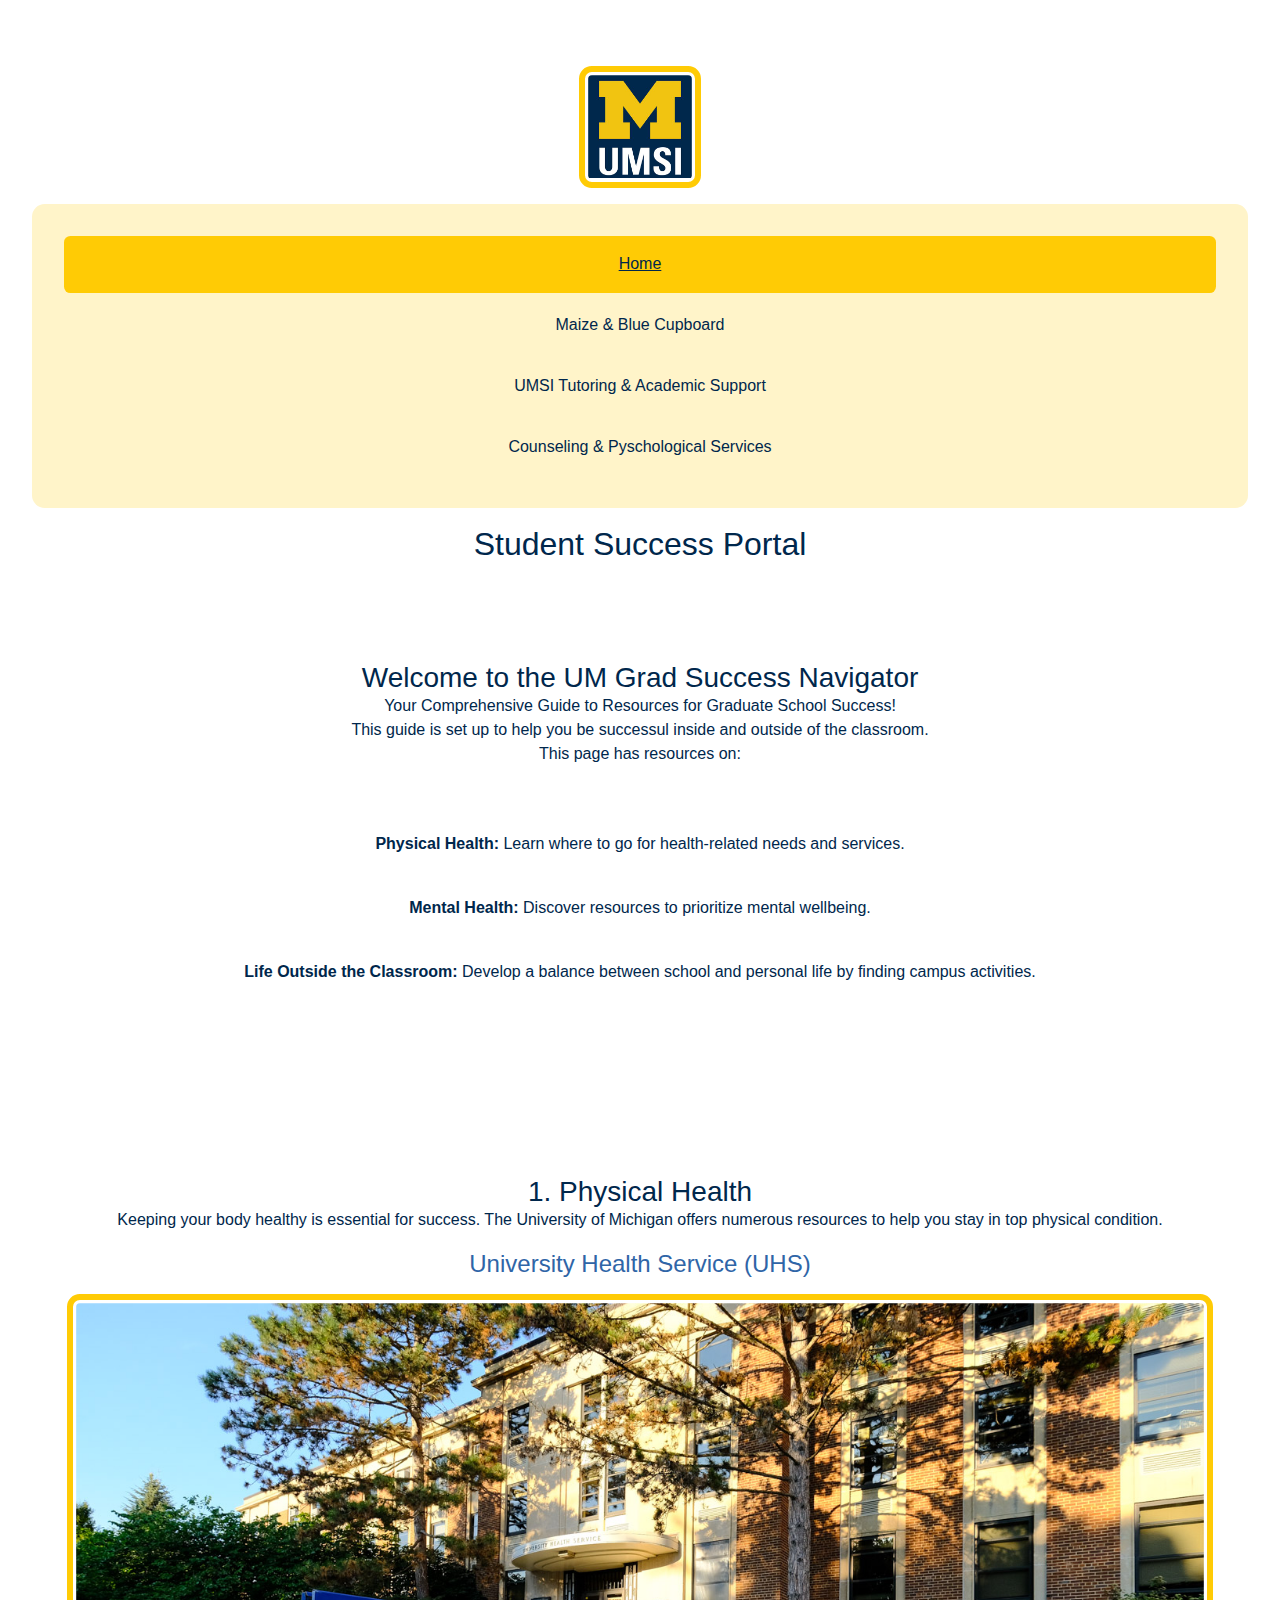
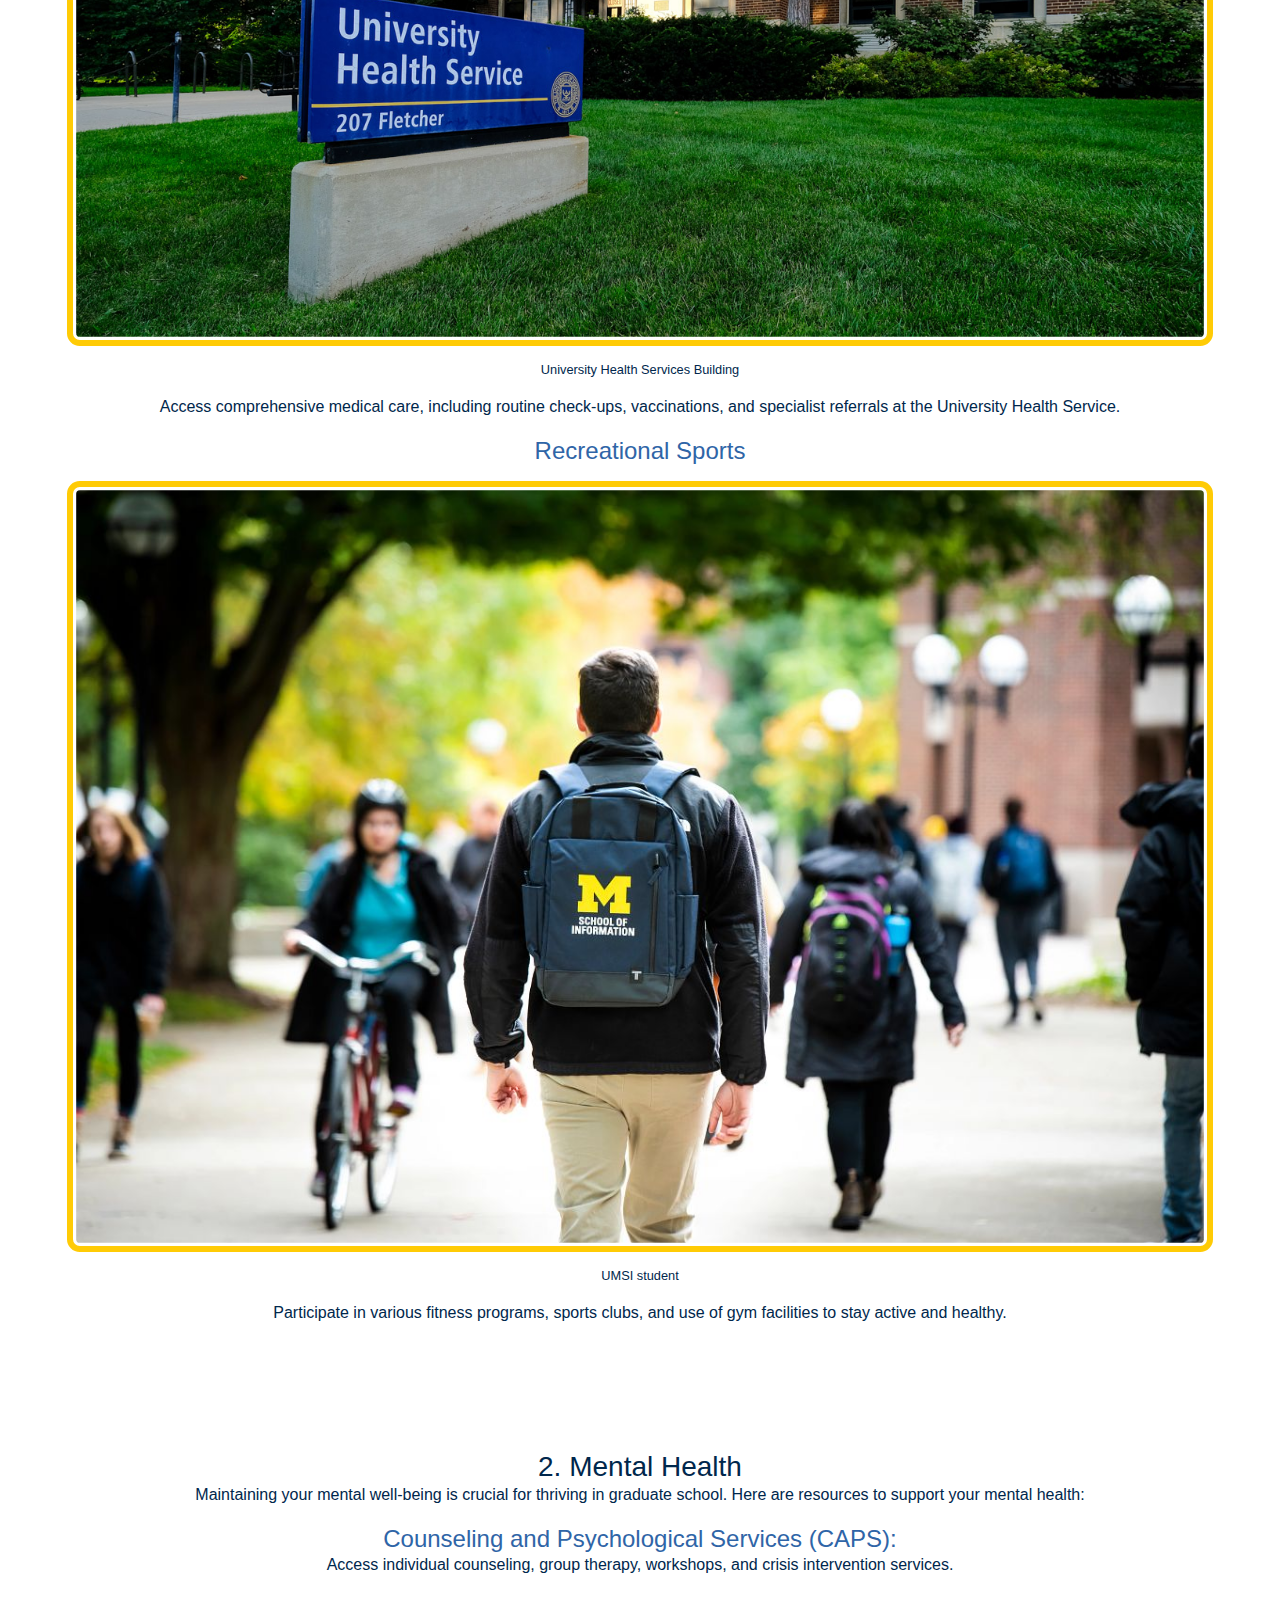
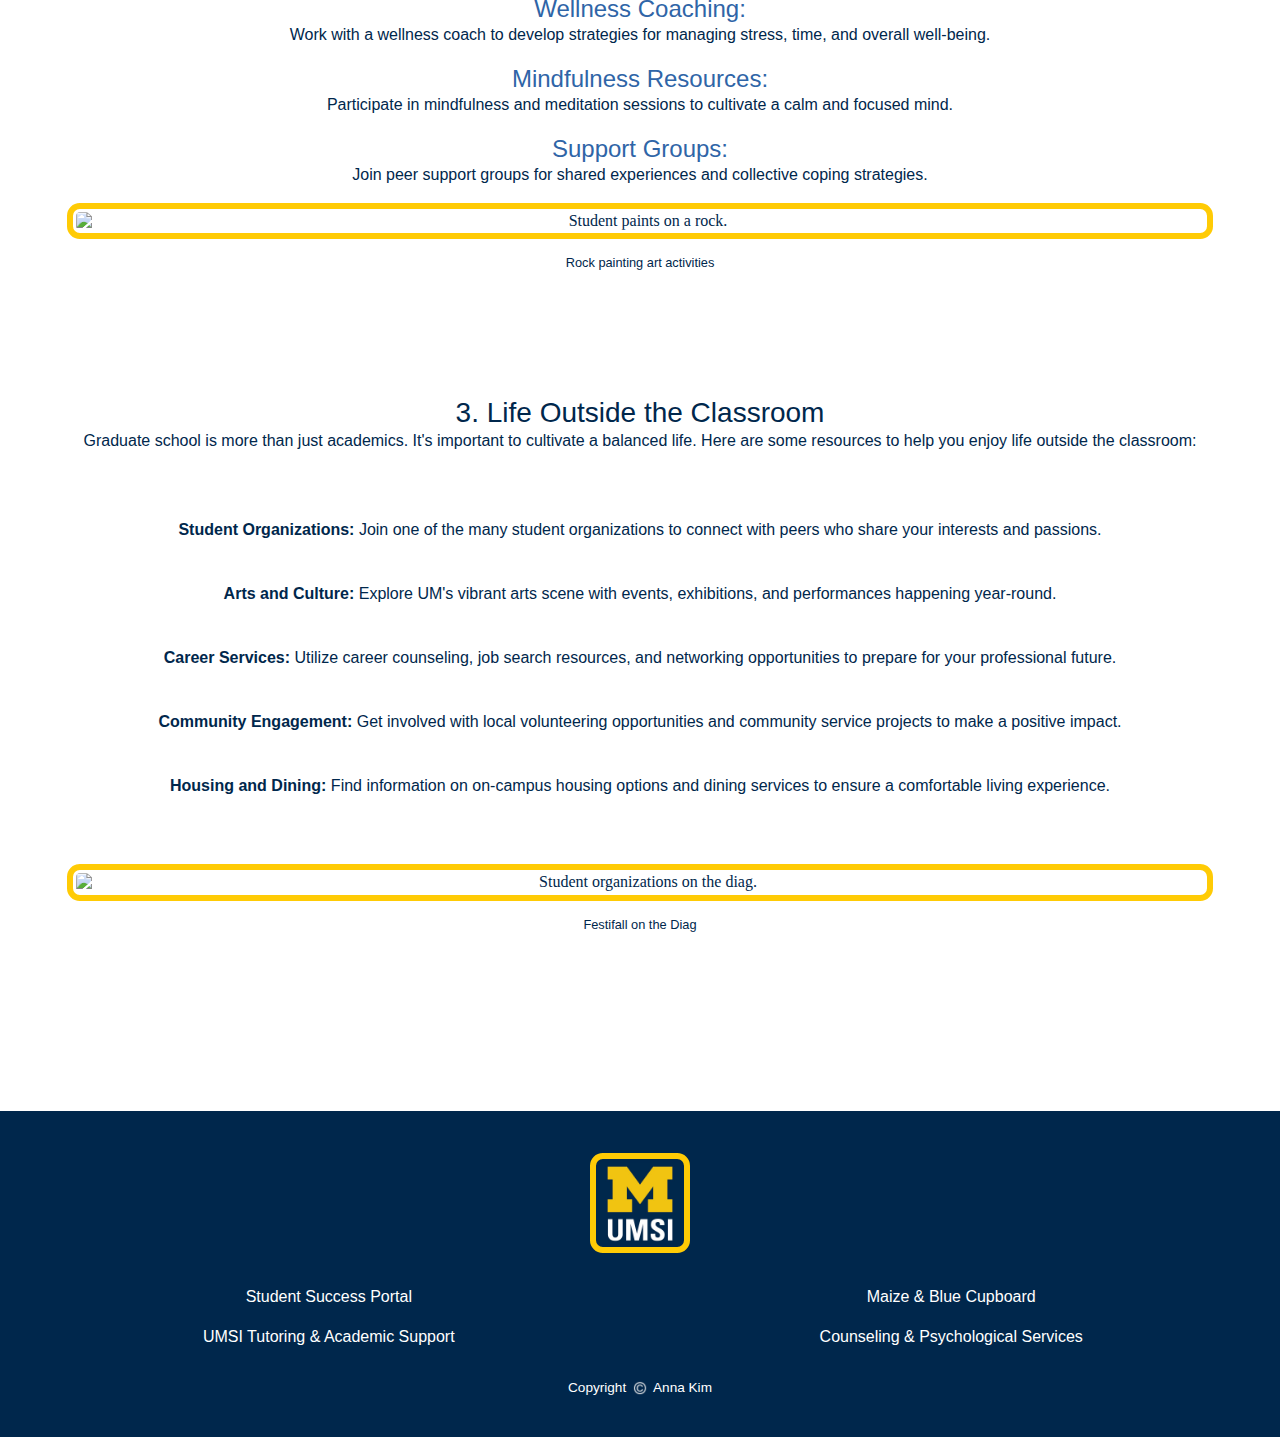
==== index.html @ e21dd0f0 "Update index.html" ====
<!DOCTYPE html>
<html lang="en">
<head>
    <meta charset="UTF-8">
    <meta name="viewport" content="width=device-width, initial-scale=1.0">
    <link rel="stylesheet" href="css/reset.css">
    <link rel="stylesheet" href="css/style.css">
    <title>Student Success Portal</title>
</head>

<body>
    <header>
        <div class = "skip"><a href = "#main-content">Skip to Main Content</a></div>
        <br>
        <img class = logo src="images/UMSI_signature_vertical_informal_solidblue.jpg" alt="UMSI Logo">
        <nav class = "nav">
            <ul class = "nav-menu">
                <li><a class = "active" href = "index.html">Home</a></li>
                <li><a href = "maize_and_blue_cupboard.html">Maize & Blue Cupboard</a></li>
                <li><a href = "umsi_tutoring_and_academic_support.html">UMSI Tutoring & Academic Support</a></li>
                <li><a href = "counseling_and_psychological_services.html">Counseling & Pyschological Services</a></li>
            </ul>
        </nav>
        <br>
        <h1>Student Success Portal</h1>
    </header>
    <main class = "grid-container" id = "main-content">
        <div class = "grid-item" tabindex = "0">
            <h2>Welcome to the UM Grad Success Navigator</h2>
            <p>Your Comprehensive Guide to Resources for Graduate School Success!</p>
            <p>This guide is set up to help you be successul inside and outside of the classroom.</p>
            <p>This page has resources on:</p>
            <ul class="inner-grid-container">
                <li class="inner-grid-item"><strong>Physical Health: </strong>Learn where to go for health-related needs and services.</li>
                <li class="inner-grid-item"><strong>Mental Health: </strong>Discover resources to prioritize mental wellbeing.</li>
                <li class="inner-grid-item"><strong>Life Outside the Classroom: </strong>Develop a balance between school and personal life by finding campus activities.</li>
            </ul>
        </div>
        <div class = "grid-item" tabindex = "0">
            <h2>1. Physical Health</h2>
            <p>Keeping your body healthy is essential for success. The University of Michigan offers numerous resources to help you stay in top physical condition.</p>
            <br>
            <article>
                <h3>University Health Service (UHS)</h3>
                <figure>
                    <img src="images/UHS.jpg" alt="University Health Services building">
                    <figcaption>University Health Services Building</figcaption>
                </figure>
                <br>
                <p>Access comprehensive medical care, including routine check-ups, vaccinations, and specialist referrals at the University Health Service.</p>
            </article>
            <br>
            <article>
                <h3>Recreational Sports</h3>
                <figure>
                    <img src="images/UMSI_CampusFall_UMSIBackpack_02.jpg" alt="A student wears a UMSI backpack in fall on the diag.">
                    <figcaption>UMSI student</figcaption>
                </figure>
                <br>
                <p>Participate in various fitness programs, sports clubs, and use of gym facilities to stay active and healthy.</p>
            </article>
        </div>

        <div class = "grid-item" tabindex = "0">
            <h2>2. Mental Health</h2>
            <p>Maintaining your mental well-being is crucial for thriving in graduate school. Here are resources to support your mental health:</p>
            <br>
            <article>
                <h3>Counseling and Psychological Services (CAPS):</h3>
                <p> Access individual counseling, group therapy, workshops, and crisis intervention services.</p>
            </article>
            <br>
            <article>
                <h3>Wellness Coaching:</h3>
                <p>Work with a wellness coach to develop strategies for managing stress, time, and overall well-being.</p>
            </article>
            <br>
            <article>
                <h3>Mindfulness Resources:</h3>
                <p> Participate in mindfulness and meditation sessions to cultivate a calm and focused mind.</p>
            </article>
            <br>
            <article>
                <h3>Support Groups:</h3>
                <p> Join peer support groups for shared experiences and collective coping strategies.</p>
            </article>
            <figure>
                <img src="images/rock_painting.JPG" alt="Student paints on a rock.">
                <figcaption>Rock painting art activities</figcaption>
            </figure>
        </div>

        <div class = "grid-item" tabindex = "0">
            <h2>3. Life Outside the Classroom</h2>
            <p>Graduate school is more than just academics. It's important to cultivate a balanced life. Here are some resources to help you enjoy life outside the classroom:</p>
            <ul class="inner-grid-container">
                <li class="inner-grid-item"><strong>Student Organizations:</strong> Join one of the many student organizations to connect with peers who share your interests and passions.</li>
                <li class="inner-grid-item"><strong>Arts and Culture:</strong> Explore UM's vibrant arts scene with events, exhibitions, and performances happening year-round.</li>
                <li class="inner-grid-item"><strong>Career Services:</strong> Utilize career counseling, job search resources, and networking opportunities to prepare for your professional future.</li>
                <li class="inner-grid-item"><strong>Community Engagement:</strong> Get involved with local volunteering opportunities and community service projects to make a positive impact.</li>
                <li class="inner-grid-item"><strong>Housing and Dining:</strong> Find information on on-campus housing options and dining services to ensure a comfortable living experience.</li>
            </ul>
            <figure>
                <img src="../images/diag.jpg" alt="Student organizations on the diag.">
                <figcaption>Festifall on the Diag</figcaption>
            </figure>
        </div>
    </main>

    <br>

    <footer>
        <img class = logo src="images/UMSI_signature_vertical_informal_solidblue.jpg" alt="UMSI Logo">
        <p><a href="index.html">Student Success Portal </a></p>
        <p><a href="maize_and_blue_cupboard.html">Maize & Blue Cupboard </a></p>
        <p><a href="umsi_tutoring_and_academic_support.html">UMSI Tutoring & Academic Support </a></p>
        <p><a href="counseling_and_psychological_services.html">Counseling & Psychological Services </a></p>
        <p>Copyright <img class = copyright src="images/copyright_white.png" alt="Copyright Symbol"> Anna Kim</p>
    </footer>
</body>
</html>
---- css/style.css ----
body{
    background-color: #FFFFFF;
    color: #00274C;
}

.skip a {
    background: white;
    left: 0;
    padding: 6px;
    -webkit-transition: top 1s ease-out;
    transition: top 1s ease-out;
    z-index: 1;
  }


.skip a {
  position: absolute;
  top: -40px;
}


.skip a:focus {
  top: 20px;
  border: 2px solid;
  border-radius: 4px;
}


:focus {   /* why does this show up when i click on sections/text? */
  border: 2px solid;
  border-radius: 4px;
}


h1{
    font-size: 2rem;
    font-family: Helvetica, Montserrat, sans-serif;
    text-align: center;
}


h2{
    font-size: 1.75rem;
    font-family: Helvetica, Montserrat, sans-serif;
}


h3{
    font-size: 1.5rem;
    font-family: Helvetica, Montserrat, sans-serif;
    color: #2F65A7;
}


p{
    font-family: Helvetica, Montserrat, sans-serif;
    line-height:1.5em;
    font-size: 100%;
}

figcaption{
    font-family: Helvetica, Montserat, sans-serif;
    font-size: 80%;
    text-align: center;
}

a{
    text-decoration: underline;
}


img{
    border: 0.5vw solid #FFCB05;
    border-radius: 1vw;
    padding: 0.2em;
    margin: 1em;
    width: 100%; /* The image will be 50% of its parent container's width */
    height: auto; /* Maintain the aspect ratio */
    display: block;
    margin-left: auto;
    margin-right: auto;
}

.logo{
    width: 10%;
    height: auto;
    display: block;
    margin-left: auto;
    margin-right: auto;
}

.copyright{
    display: inline-block;
    vertical-align: middle;
    width: 4%;
    height: auto;
    border-radius: 0%;
}

iframe{
    width: 100%;
    display: block;
    margin-left: auto;
    margin-right: auto;
    margin: 2%;
}

li{
    /* display: inline-block; */
    font-family: montserat, sans-serif;
    text-align: center;
    line-height: 2em;
}


header, nav, main, footer {
    padding: 2em; /* Add consistent padding to all sections */
}

.nav{
    width: 100%;
    text-align: center;
    font-size: 1rem;
    background-color: #fff4c9;
    border-radius: 1vw;
}

.nav-menu {
    list-style: none;
    display: grid;
    grid-template-columns: 1fr;
    gap: 0.2em; /* Space between grid items */
    margin: 0;
    padding: 0;
}

.nav-menu li a {
    color: #00274C;
    text-decoration: none;
    padding: 0.8em;
    float: none;
    display: block;
    text-align: center;
}

.nav-menu li a:hover {
    background-color: #ffffff;
    border-radius: 0.5vw;
    text-decoration: underline;
}

.nav-menu li a.active {
    background-color: #FFCB05;
    text-decoration: underline;
    border-radius: 0.5vw;
}

footer{
    display: grid;
    grid-template-columns: 1fr 1fr;
    gap: 1em;
    padding: 2%;
    background-color: #00274C;
    color: #ffffff;
    text-align: center;
    padding: 2%;
    align-self: bottom;
}

footer img.logo{
    grid-column: 1/-1;
    max-width: 100px;
    align-self: center;
    justify-self: start;
}

footer p{
    margin: 0;
    align-self: center;
}

footer a{
    text-decoration: none;
    color: #FFFFFF;
}

footer a:hover{
    text-decoration: underline;
}

footer p:last-child{
    grid-column: 1/-1;
    text-align: center;
    font-size: 0.85em;
}

footer img.copyright{
    vertical-align: middle;
    width: 20px;
    height: 20px;
    border: none;
}

/* .grid-container, .inner-grid-container{
    outline: 1px solid red;
}

.grid-item, .inner-grid-item{
    outline: 1px solid blue;
    text-align: center;
} */

.grid-container{
    display: grid;
    grid-template-columns: 1fr;
    /* grid-gap: 2%; */
    padding: 2%;
    margin: 2%;
    /* padding-bottom: 8%; */
    /* margin-bottom: 10%; */
}

.grid-item{
    grid-column: 1/-1;
    padding: 1em;
    /* margin: 10%; */
    margin-bottom: 8%;
    grid-gap: 2%;
    text-align: center;
}

.inner-grid-container{
    display: grid;
    grid-template-columns: 1fr;
    /* grid-gap: 8%; */
    padding: 2%;
    margin: 2%;
    /* margin-bottom: 4%; */
    align-items: start;
}

.inner-grid-item{
    grid-column: 1/-1;
    padding: 1em;
    /* margin: 2%; */
}

.inner-grid-item strong{
    font-weight: bold;
}
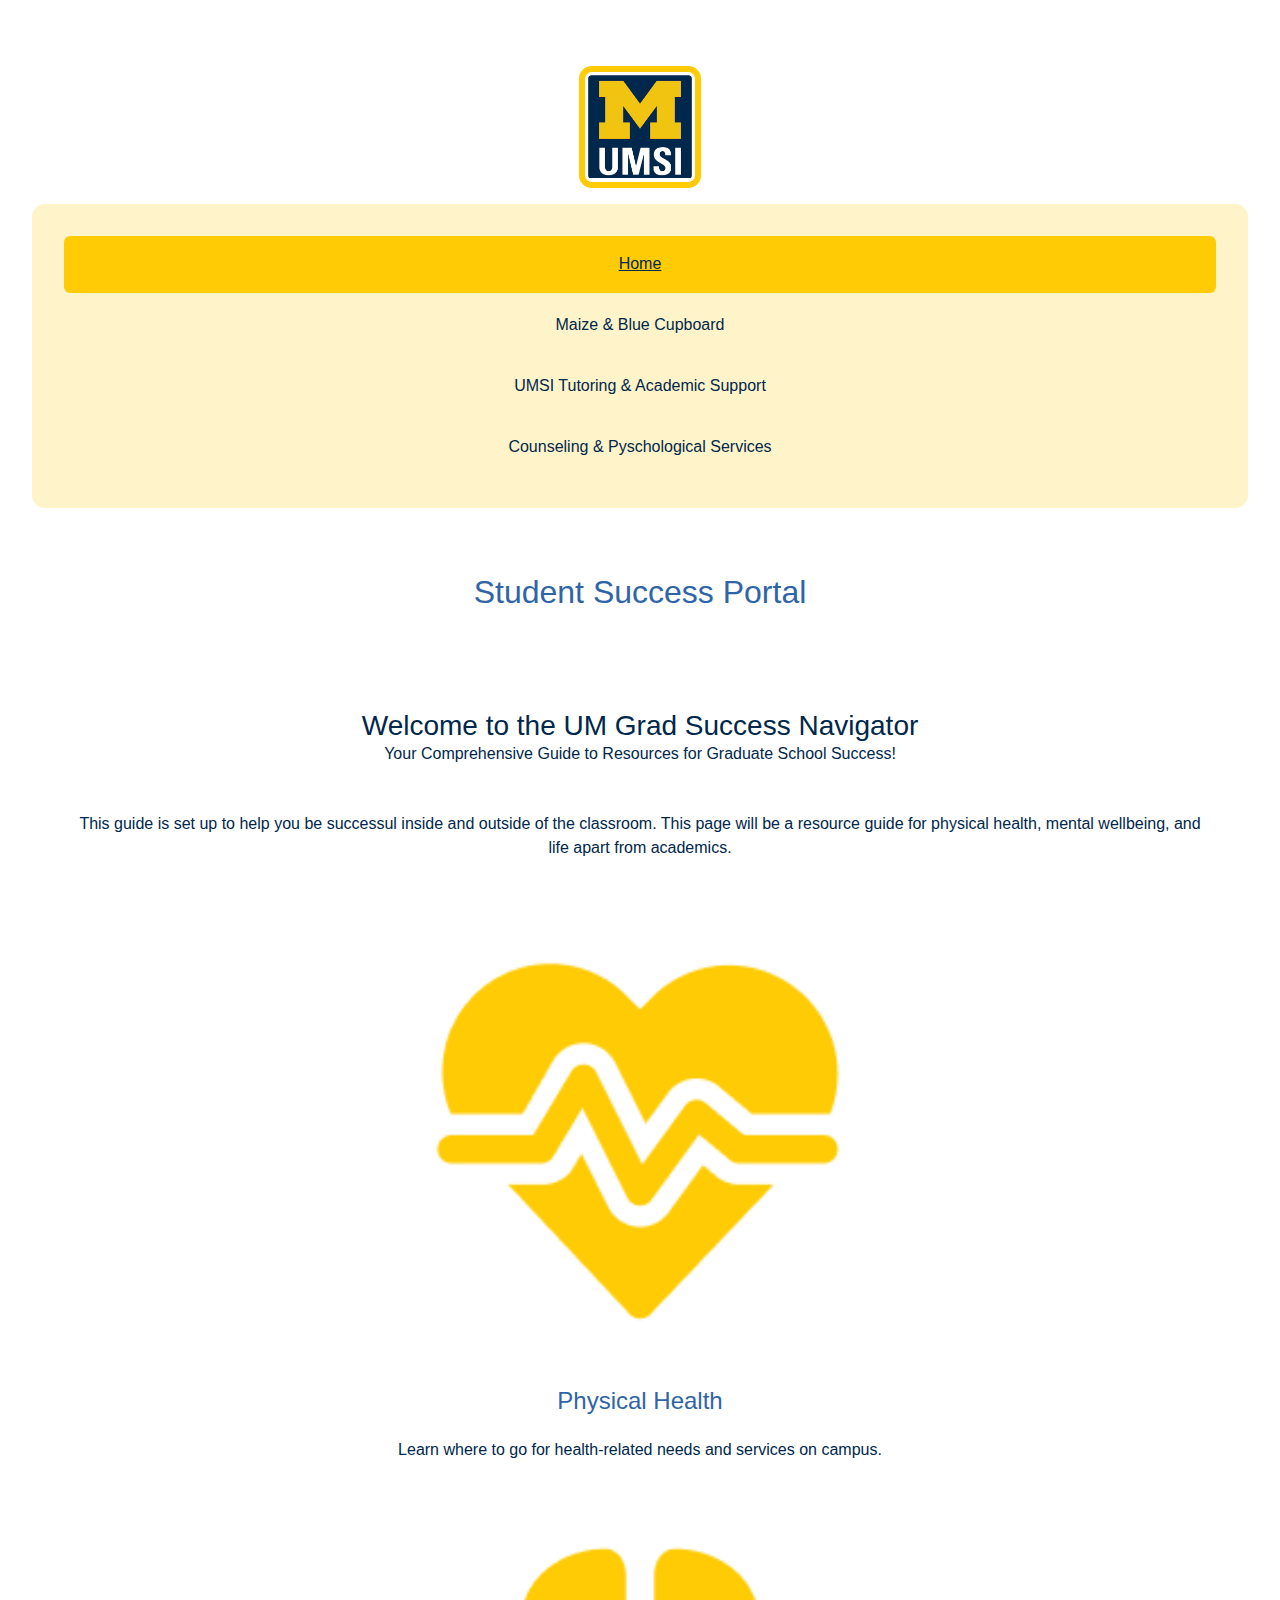
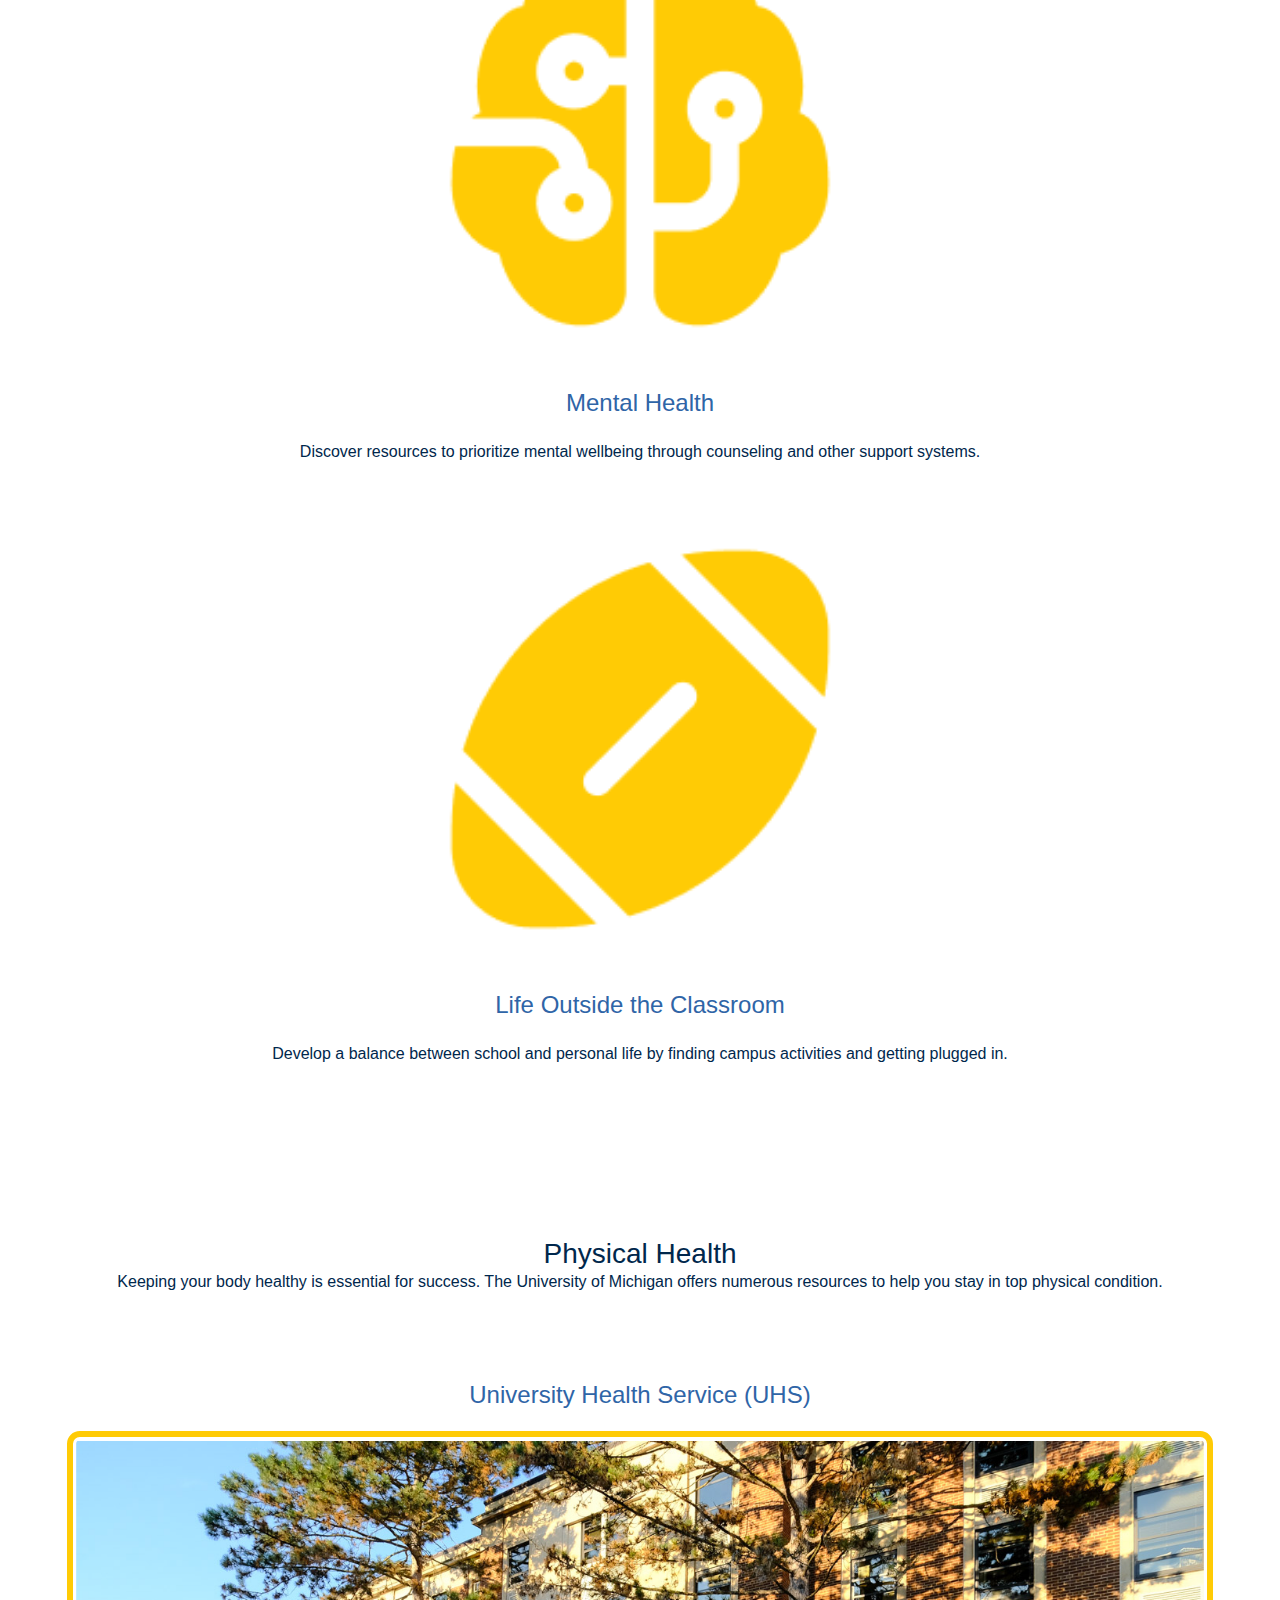
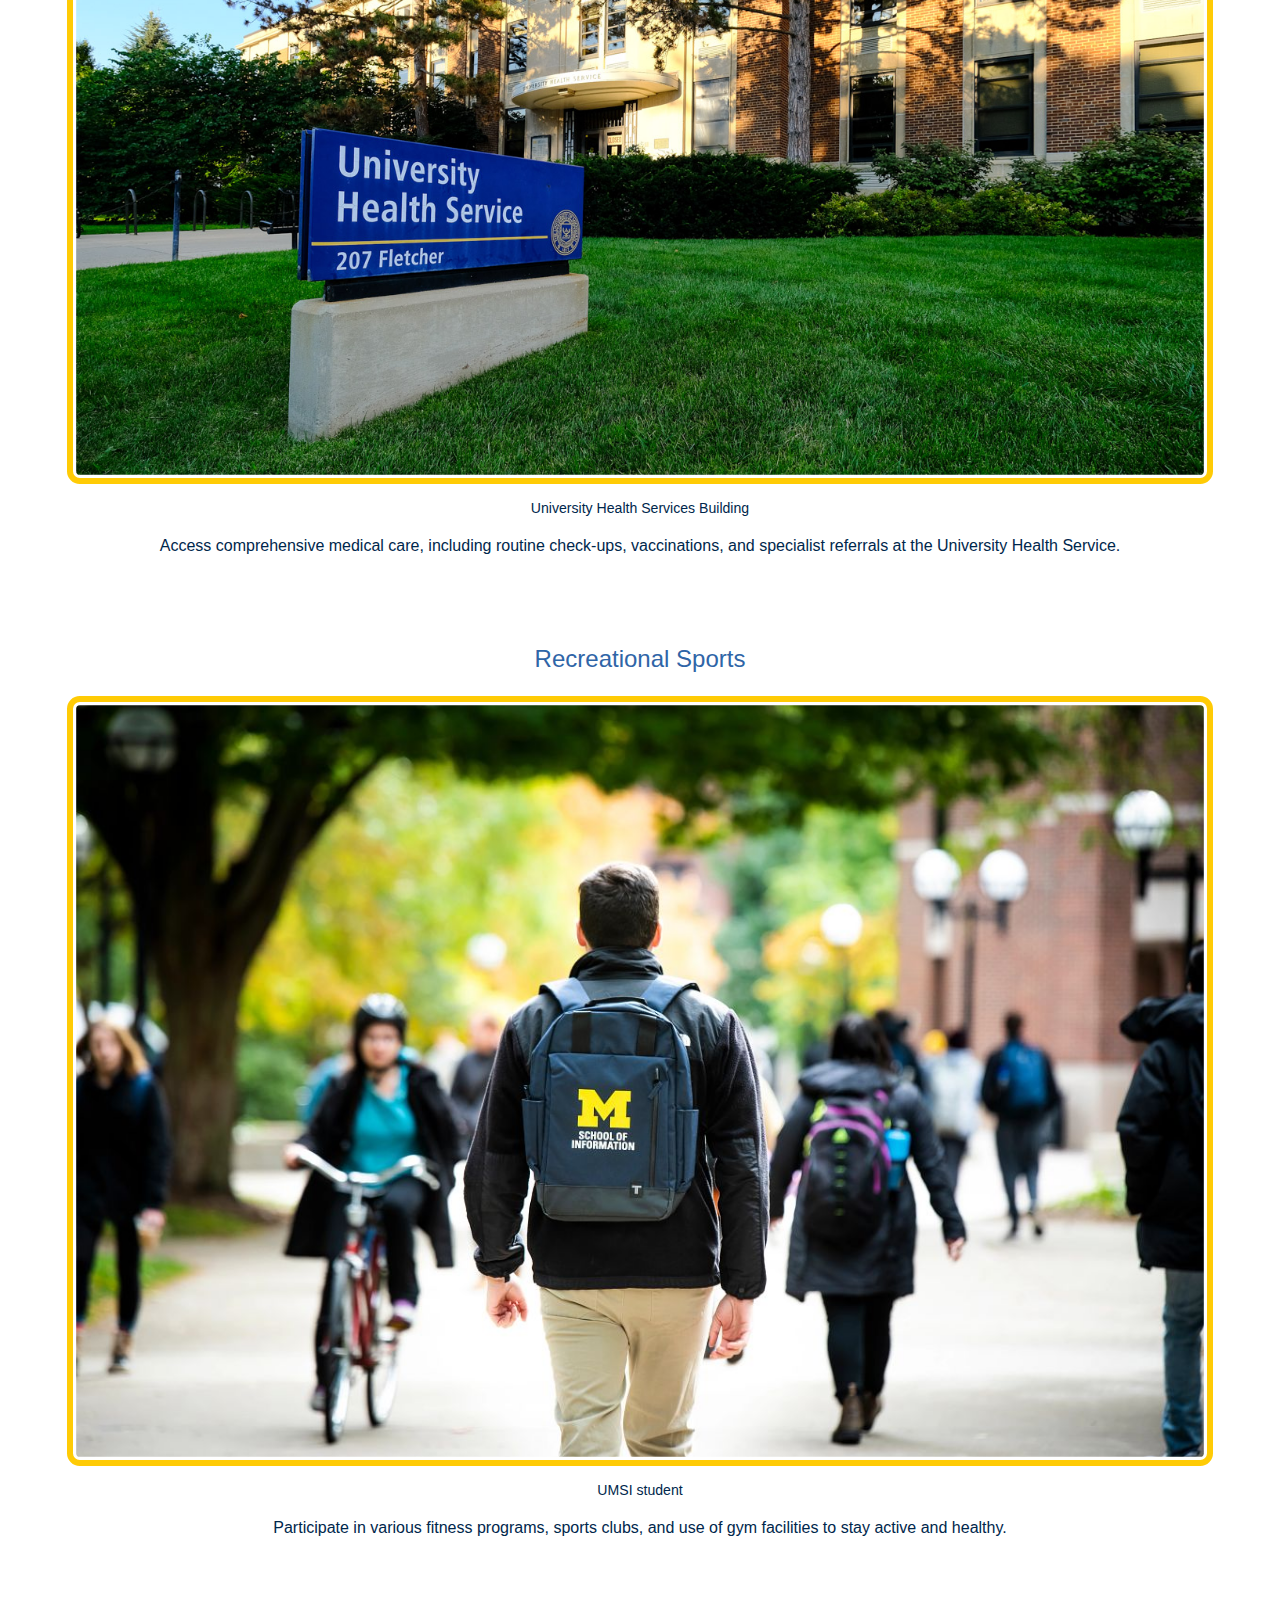
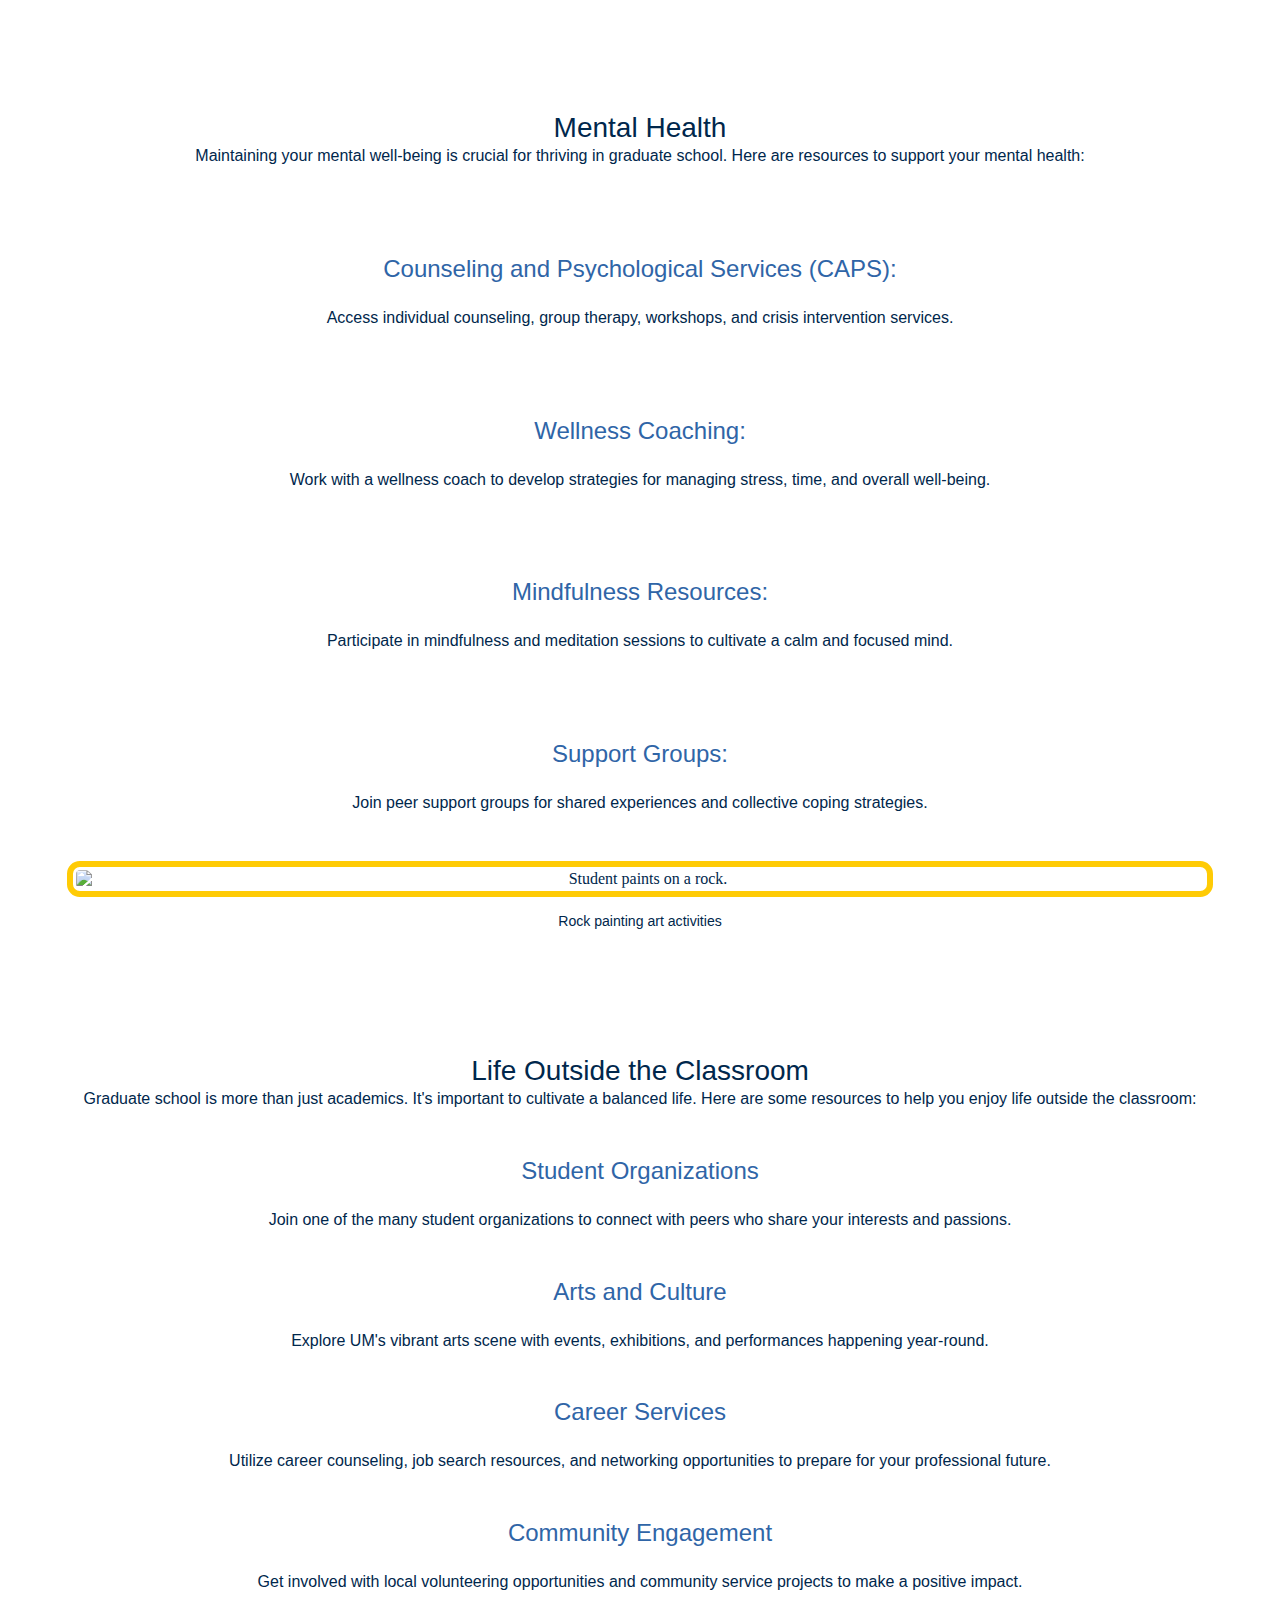
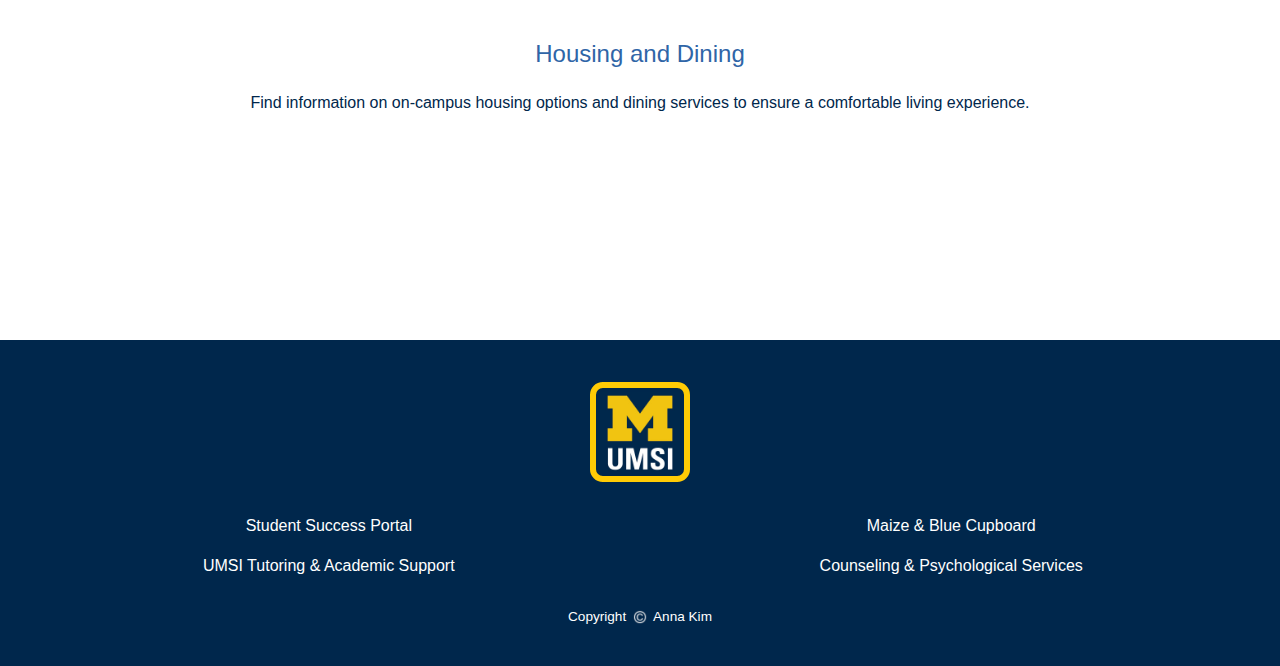
==== commit 287cbbe9: "Add files via upload" ====
--- a/index.html
+++ b/index.html
@@ -28,16 +28,20 @@
         <div class = "grid-item" tabindex = "0">
             <h2>Welcome to the UM Grad Success Navigator</h2>
             <p>Your Comprehensive Guide to Resources for Graduate School Success!</p>
-            <p>This guide is set up to help you be successul inside and outside of the classroom.</p>
-            <p>This page has resources on:</p>
-            <ul class="inner-grid-container">
-                <li class="inner-grid-item"><strong>Physical Health: </strong>Learn where to go for health-related needs and services.</li>
-                <li class="inner-grid-item"><strong>Mental Health: </strong>Discover resources to prioritize mental wellbeing.</li>
-                <li class="inner-grid-item"><strong>Life Outside the Classroom: </strong>Develop a balance between school and personal life by finding campus activities.</li>
+            <p>This guide is set up to help you be successul inside and outside of the classroom. This page will be a resource guide for physical health, mental wellbeing, and life apart from academics.</p>
+            <img class = "list-image" src = "images/fluent_health.png" alt = Health Heart Icon">
+            <h3>Physical Health</h3>
+            <p>Learn where to go for health-related needs and services on campus.</p>
+            <img class = "list-image" src = "images/fluent_mental_health.png" alt = "Mental Health Brain Icon">
+            <h3>Mental Health</h3>
+            <p>Discover resources to prioritize mental wellbeing through counseling and other support systems.</p>
+            <img class = "list-image" src = "images/fluent_life.png" alt = "Life Outside Classroom Football Icon">
+            <h3>Life Outside the Classroom</h3>
+            <p>Develop a balance between school and personal life by finding campus activities and getting plugged in.</p>
             </ul>
         </div>
         <div class = "grid-item" tabindex = "0">
-            <h2>1. Physical Health</h2>
+            <h2>Physical Health</h2>
             <p>Keeping your body healthy is essential for success. The University of Michigan offers numerous resources to help you stay in top physical condition.</p>
             <br>
             <article>
@@ -62,7 +66,7 @@
         </div>
 
         <div class = "grid-item" tabindex = "0">
-            <h2>2. Mental Health</h2>
+            <h2>Mental Health</h2>
             <p>Maintaining your mental well-being is crucial for thriving in graduate school. Here are resources to support your mental health:</p>
             <br>
             <article>
@@ -91,19 +95,18 @@
         </div>
 
         <div class = "grid-item" tabindex = "0">
-            <h2>3. Life Outside the Classroom</h2>
+            <h2>Life Outside the Classroom</h2>
             <p>Graduate school is more than just academics. It's important to cultivate a balanced life. Here are some resources to help you enjoy life outside the classroom:</p>
-            <ul class="inner-grid-container">
-                <li class="inner-grid-item"><strong>Student Organizations:</strong> Join one of the many student organizations to connect with peers who share your interests and passions.</li>
-                <li class="inner-grid-item"><strong>Arts and Culture:</strong> Explore UM's vibrant arts scene with events, exhibitions, and performances happening year-round.</li>
-                <li class="inner-grid-item"><strong>Career Services:</strong> Utilize career counseling, job search resources, and networking opportunities to prepare for your professional future.</li>
-                <li class="inner-grid-item"><strong>Community Engagement:</strong> Get involved with local volunteering opportunities and community service projects to make a positive impact.</li>
-                <li class="inner-grid-item"><strong>Housing and Dining:</strong> Find information on on-campus housing options and dining services to ensure a comfortable living experience.</li>
-            </ul>
-            <figure>
-                <img src="../images/diag.jpg" alt="Student organizations on the diag.">
-                <figcaption>Festifall on the Diag</figcaption>
-            </figure>
+            <h3>Student Organizations</h3>
+            <p>Join one of the many student organizations to connect with peers who share your interests and passions.</p>
+            <h3>Arts and Culture</h3>
+            <p>Explore UM's vibrant arts scene with events, exhibitions, and performances happening year-round.</p>
+            <h3>Career Services</h3>
+            <p>Utilize career counseling, job search resources, and networking opportunities to prepare for your professional future.</p>
+            <h3>Community Engagement</h3>
+            <p>Get involved with local volunteering opportunities and community service projects to make a positive impact.</p>
+            <h3>Housing and Dining</h3>
+            <p>Find information on on-campus housing options and dining services to ensure a comfortable living experience.</p>
         </div>
     </main>
 
@@ -118,4 +121,4 @@
         <p>Copyright <img class = copyright src="images/copyright_white.png" alt="Copyright Symbol"> Anna Kim</p>
     </footer>
 </body>
-</html>
+</html>--- a/css/style.css
+++ b/css/style.css
@@ -35,34 +35,44 @@
 h1{
     font-size: 2rem;
     font-family: Helvetica, Montserrat, sans-serif;
-    text-align: center;
+    font-weight: 400;
+    color:#2F65A7;
+    text-align: center;
+    margin-top: 4%;
 }
 
 
 h2{
     font-size: 1.75rem;
     font-family: Helvetica, Montserrat, sans-serif;
+    font-weight: 200;
 }
 
 
 h3{
     font-size: 1.5rem;
     font-family: Helvetica, Montserrat, sans-serif;
+    font-weight: 200;
     color: #2F65A7;
+    margin: 2%;
 }
 
 
 p{
     font-family: Helvetica, Montserrat, sans-serif;
+    font-weight: 200;
     line-height:1.5em;
     font-size: 100%;
+    margin-bottom: 4%;
 }
 
 figcaption{
     font-family: Helvetica, Montserat, sans-serif;
-    font-size: 80%;
-    text-align: center;
-}
+    font-size: 88%;
+    font-weight: 200;
+    text-align: center;
+}
+
 
 a{
     text-decoration: underline;
@@ -81,6 +91,14 @@
     margin-right: auto;
 }
 
+.list-image{
+    width: 40%;
+    height: auto;
+    display: block;
+    margin-left:auto;
+    border: none;
+}
+
 .logo{
     width: 10%;
     height: auto;
@@ -129,7 +147,7 @@
     list-style: none;
     display: grid;
     grid-template-columns: 1fr;
-    gap: 0.2em; /* Space between grid items */
+    gap: 0.2em;
     margin: 0;
     padding: 0;
 }
@@ -231,20 +249,33 @@
 
 .inner-grid-container{
     display: grid;
-    grid-template-columns: 1fr;
-    /* grid-gap: 8%; */
-    padding: 2%;
-    margin: 2%;
-    /* margin-bottom: 4%; */
+    grid-template-columns: 1fr 1fr;
+    grid-gap: 8%;
+    padding: 4%;
+    /* margin: 2%; */
+    margin-bottom: 20%;
     align-items: start;
 }
 
-.inner-grid-item{
-    grid-column: 1/-1;
+.inner-grid-item :first-child{
+    grid-column: 1/2;
     padding: 1em;
     /* margin: 2%; */
 }
 
+.inner-grid-item :second-child{
+    grid-column: 2/-1;
+    padding: 1em;
+}
+
 .inner-grid-item strong{
     font-weight: bold;
+}
+
+.inner-grid-item img{
+    width: 50%;
+    height: auto;
+    display: block;
+    margin-left: auto;
+    border: none;
 }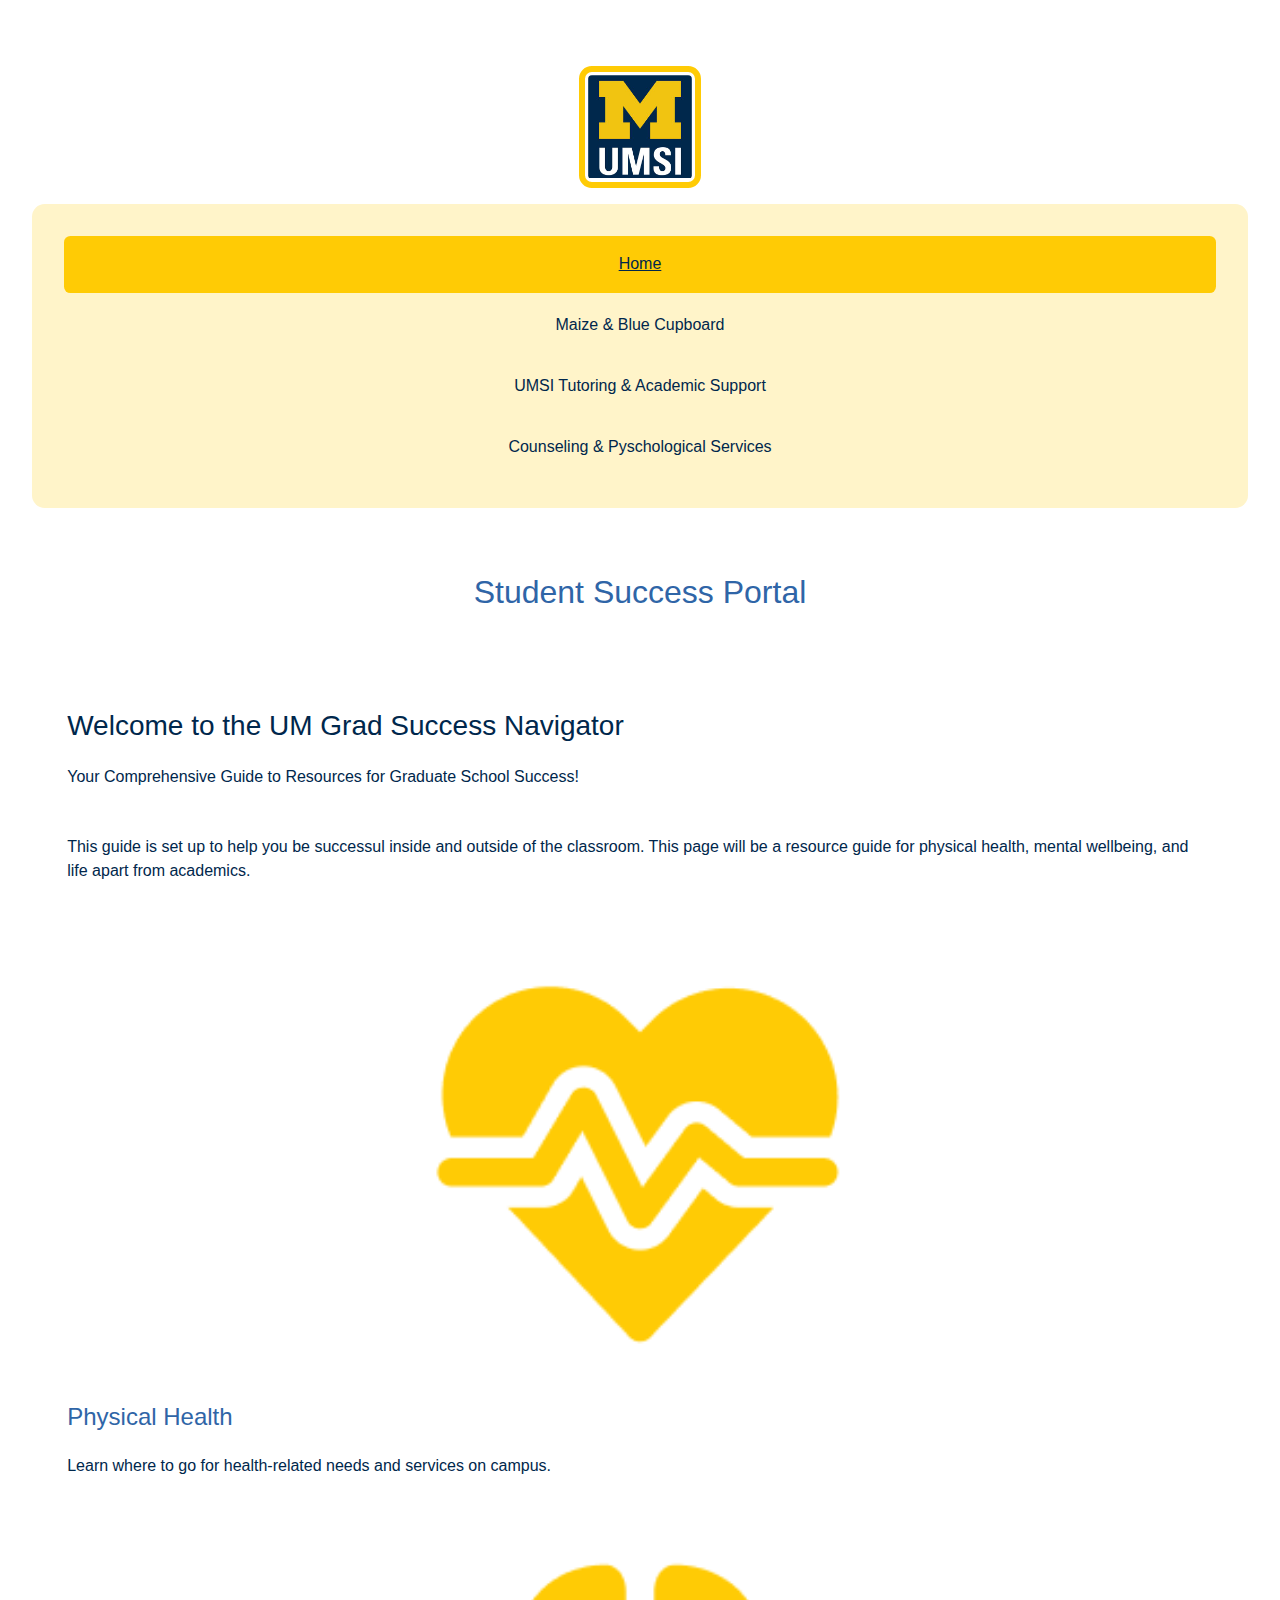
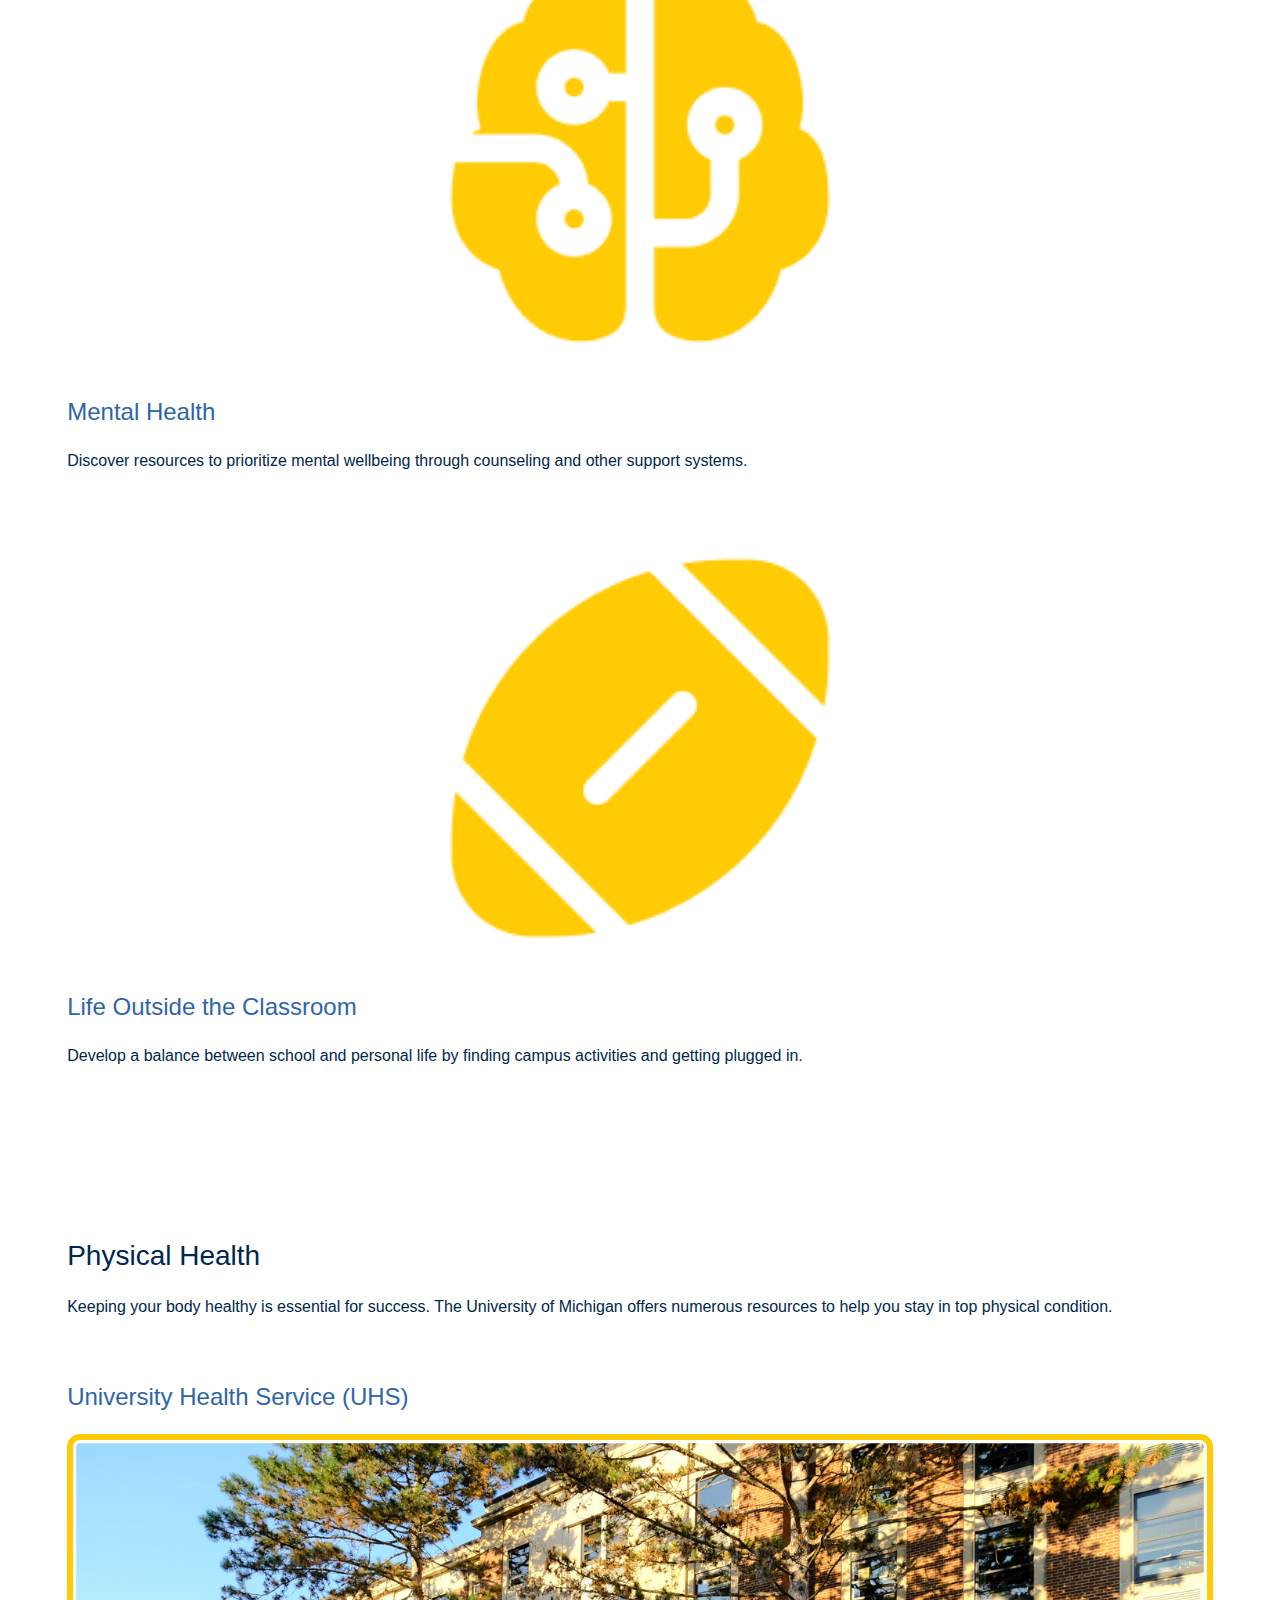
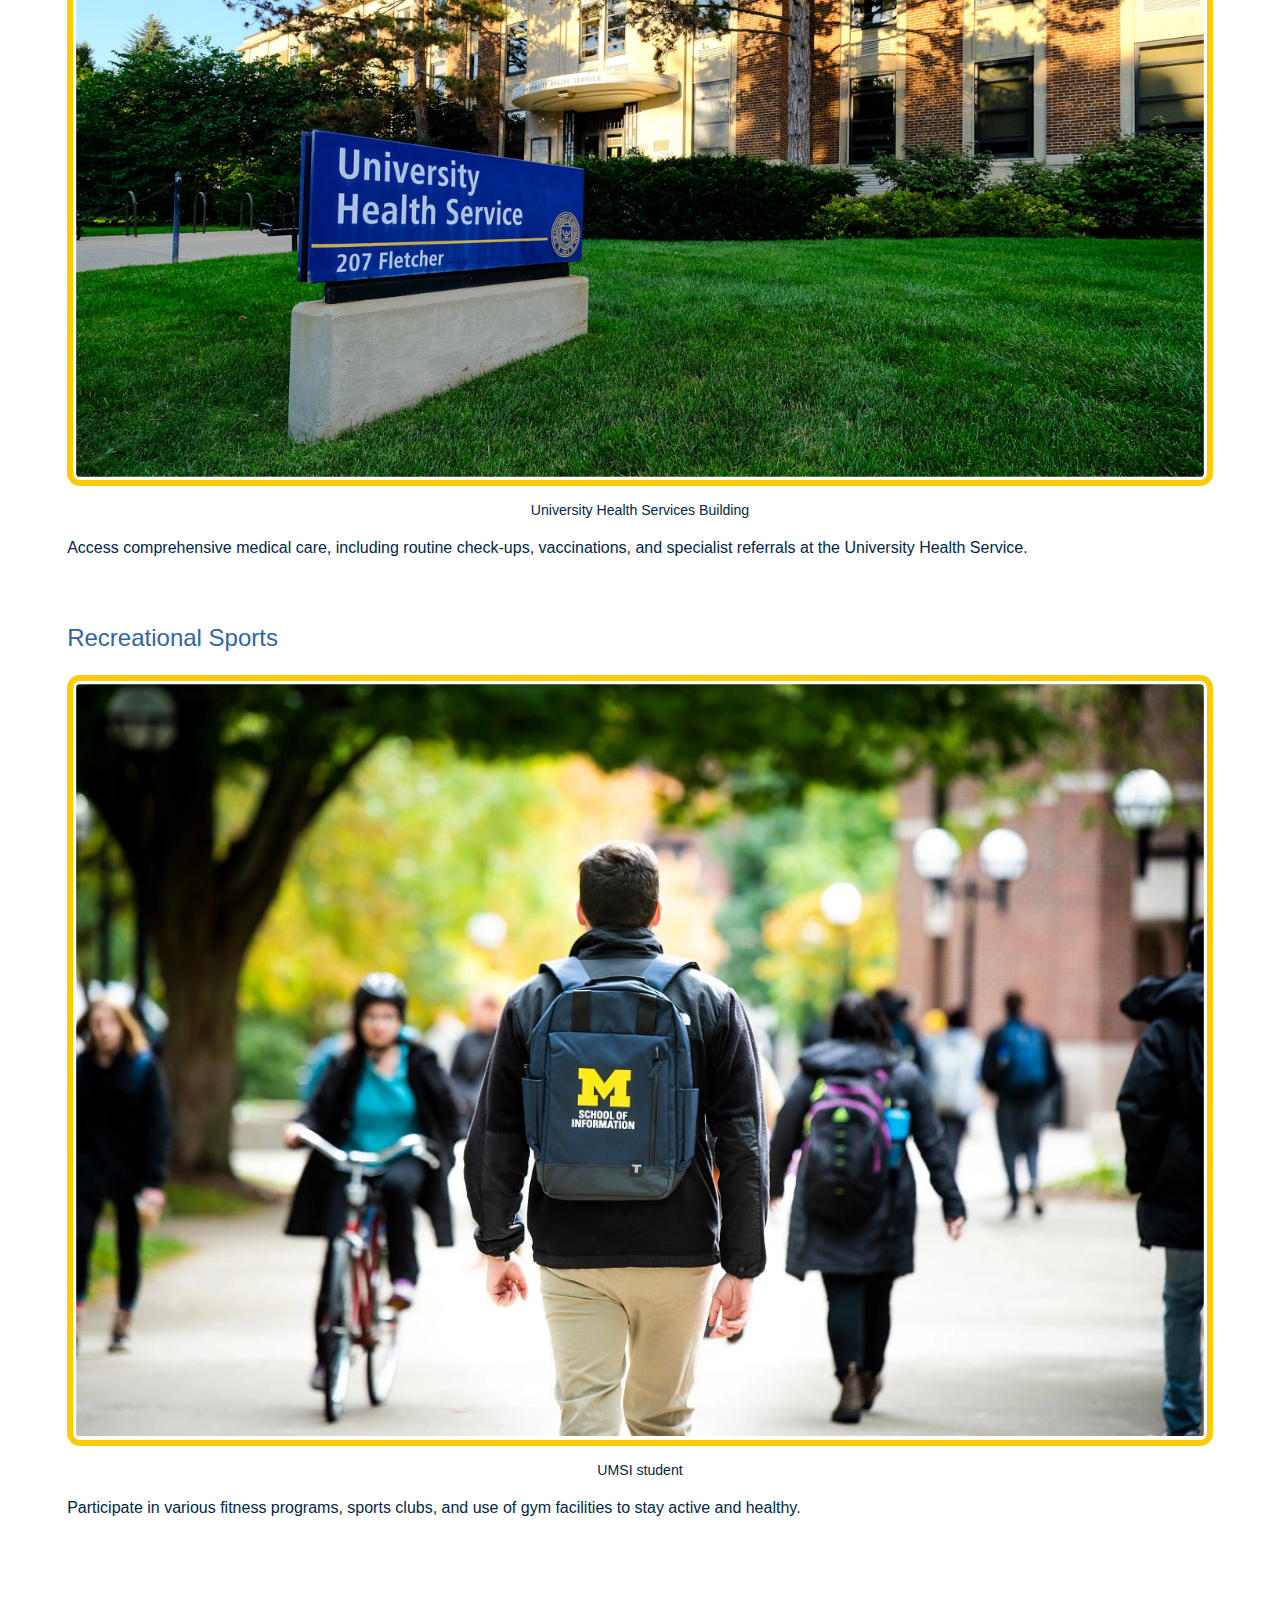
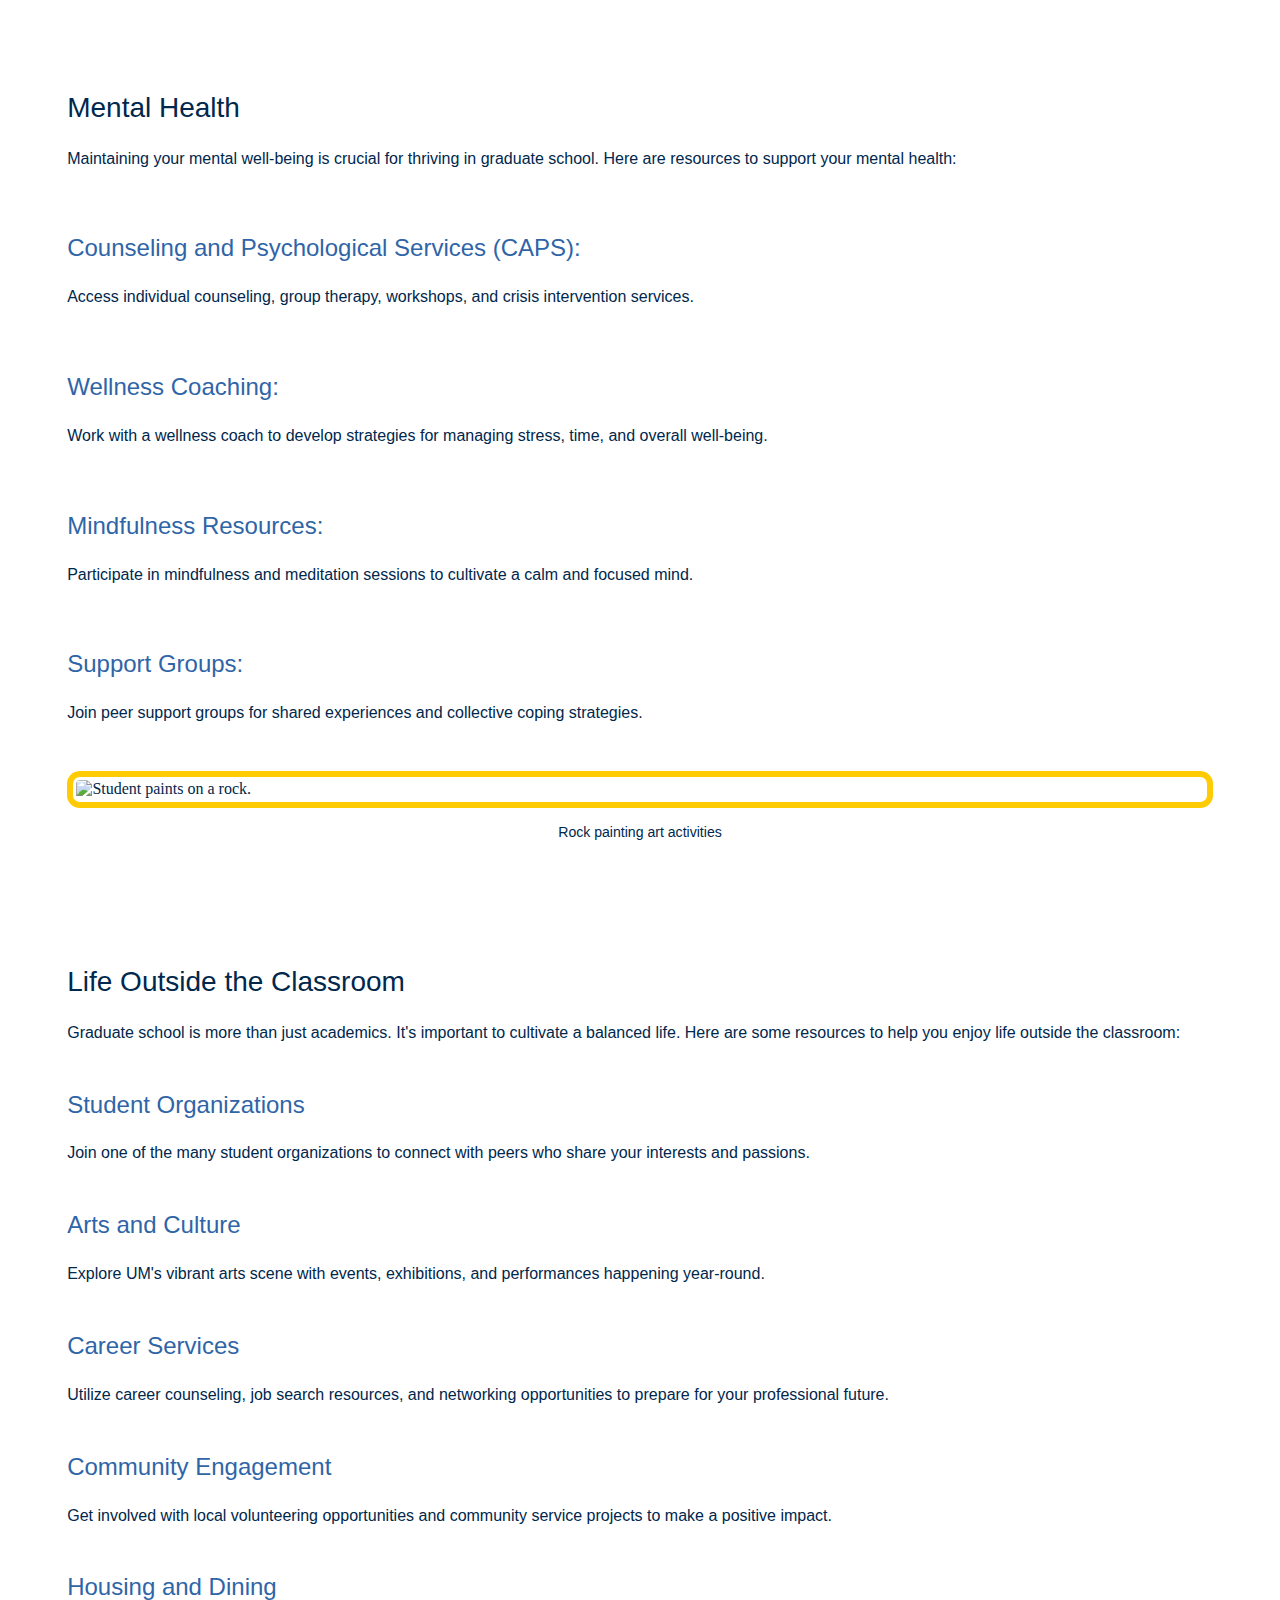
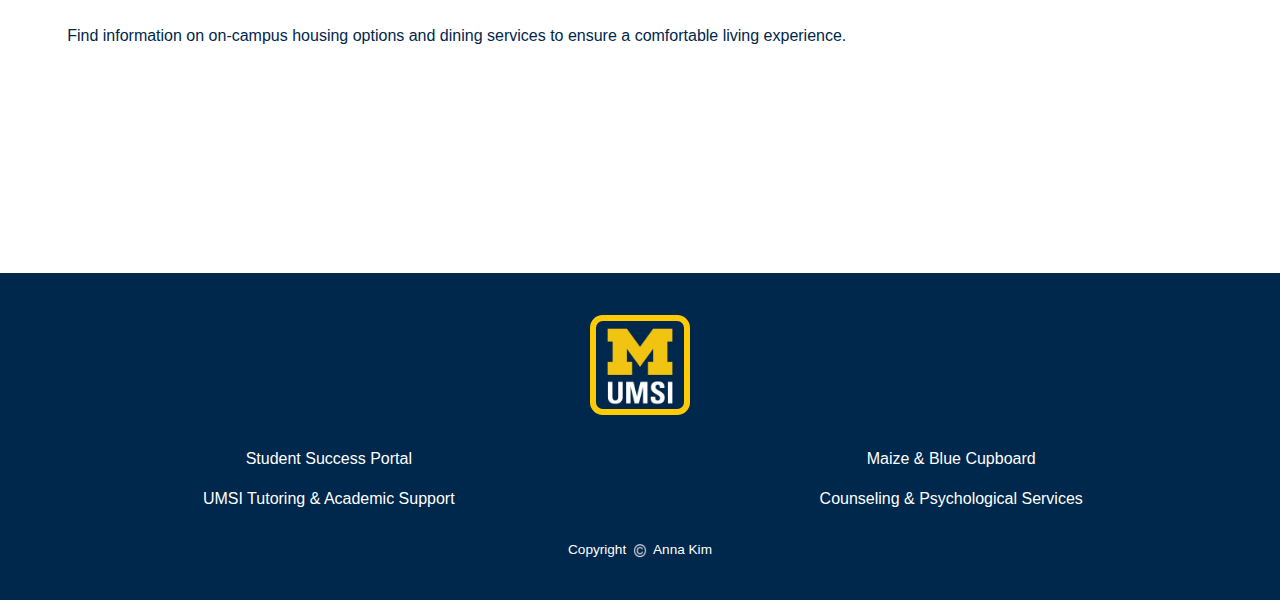
==== commit 44b51ecd: "Add files via upload" ====
--- a/index.html
+++ b/index.html
@@ -29,7 +29,7 @@
             <h2>Welcome to the UM Grad Success Navigator</h2>
             <p>Your Comprehensive Guide to Resources for Graduate School Success!</p>
             <p>This guide is set up to help you be successul inside and outside of the classroom. This page will be a resource guide for physical health, mental wellbeing, and life apart from academics.</p>
-            <img class = "list-image" src = "images/fluent_health.png" alt = Health Heart Icon">
+            <img class = "list-image" src = "images/fluent_health.png" alt = "Health Heart Icon">
             <h3>Physical Health</h3>
             <p>Learn where to go for health-related needs and services on campus.</p>
             <img class = "list-image" src = "images/fluent_mental_health.png" alt = "Mental Health Brain Icon">
@@ -38,7 +38,6 @@
             <img class = "list-image" src = "images/fluent_life.png" alt = "Life Outside Classroom Football Icon">
             <h3>Life Outside the Classroom</h3>
             <p>Develop a balance between school and personal life by finding campus activities and getting plugged in.</p>
-            </ul>
         </div>
         <div class = "grid-item" tabindex = "0">
             <h2>Physical Health</h2>
--- a/css/style.css
+++ b/css/style.css
@@ -7,18 +7,14 @@
     background: white;
     left: 0;
     padding: 6px;
+    position: absolute;
+    top: -40px;
     -webkit-transition: top 1s ease-out;
     transition: top 1s ease-out;
     z-index: 1;
   }
 
 
-.skip a {
-  position: absolute;
-  top: -40px;
-}
-
-
 .skip a:focus {
   top: 20px;
   border: 2px solid;
@@ -46,6 +42,7 @@
     font-size: 1.75rem;
     font-family: Helvetica, Montserrat, sans-serif;
     font-weight: 200;
+    margin-bottom: 2%;
 }
 
 
@@ -54,7 +51,7 @@
     font-family: Helvetica, Montserrat, sans-serif;
     font-weight: 200;
     color: #2F65A7;
-    margin: 2%;
+    margin-bottom: 2%;
 }
 
 
@@ -67,7 +64,7 @@
 }
 
 figcaption{
-    font-family: Helvetica, Montserat, sans-serif;
+    font-family: Helvetica, Montserrat, sans-serif;
     font-size: 88%;
     font-weight: 200;
     text-align: center;
@@ -83,12 +80,10 @@
     border: 0.5vw solid #FFCB05;
     border-radius: 1vw;
     padding: 0.2em;
-    margin: 1em;
-    width: 100%; /* The image will be 50% of its parent container's width */
-    height: auto; /* Maintain the aspect ratio */
-    display: block;
-    margin-left: auto;
-    margin-right: auto;
+    margin: 1em auto;
+    width: 100%;
+    height: auto;
+    display: block;
 }
 
 .list-image{
@@ -124,15 +119,14 @@
 }
 
 li{
-    /* display: inline-block; */
     font-family: montserat, sans-serif;
-    text-align: center;
+    font-weight: 200;
     line-height: 2em;
 }
 
 
 header, nav, main, footer {
-    padding: 2em; /* Add consistent padding to all sections */
+    padding: 2em;
 }
 
 .nav{
@@ -182,7 +176,6 @@
     color: #ffffff;
     text-align: center;
     padding: 2%;
-    align-self: bottom;
 }
 
 footer img.logo{
@@ -219,23 +212,12 @@
     border: none;
 }
 
-/* .grid-container, .inner-grid-container{
-    outline: 1px solid red;
-}
-
-.grid-item, .inner-grid-item{
-    outline: 1px solid blue;
-    text-align: center;
-} */
-
 .grid-container{
     display: grid;
     grid-template-columns: 1fr;
     /* grid-gap: 2%; */
     padding: 2%;
     margin: 2%;
-    /* padding-bottom: 8%; */
-    /* margin-bottom: 10%; */
 }
 
 .grid-item{
@@ -244,7 +226,6 @@
     /* margin: 10%; */
     margin-bottom: 8%;
     grid-gap: 2%;
-    text-align: center;
 }
 
 .inner-grid-container{
@@ -257,19 +238,24 @@
     align-items: start;
 }
 
-.inner-grid-item :first-child{
+.inner-grid-item{
+    text-align: center;
+}
+
+
+.inner-grid-item:nth-child(1){
     grid-column: 1/2;
     padding: 1em;
     /* margin: 2%; */
 }
 
-.inner-grid-item :second-child{
+.inner-grid-item:nth-child(2){
     grid-column: 2/-1;
     padding: 1em;
 }
 
 .inner-grid-item strong{
-    font-weight: bold;
+    font-weight: 400;
 }
 
 .inner-grid-item img{
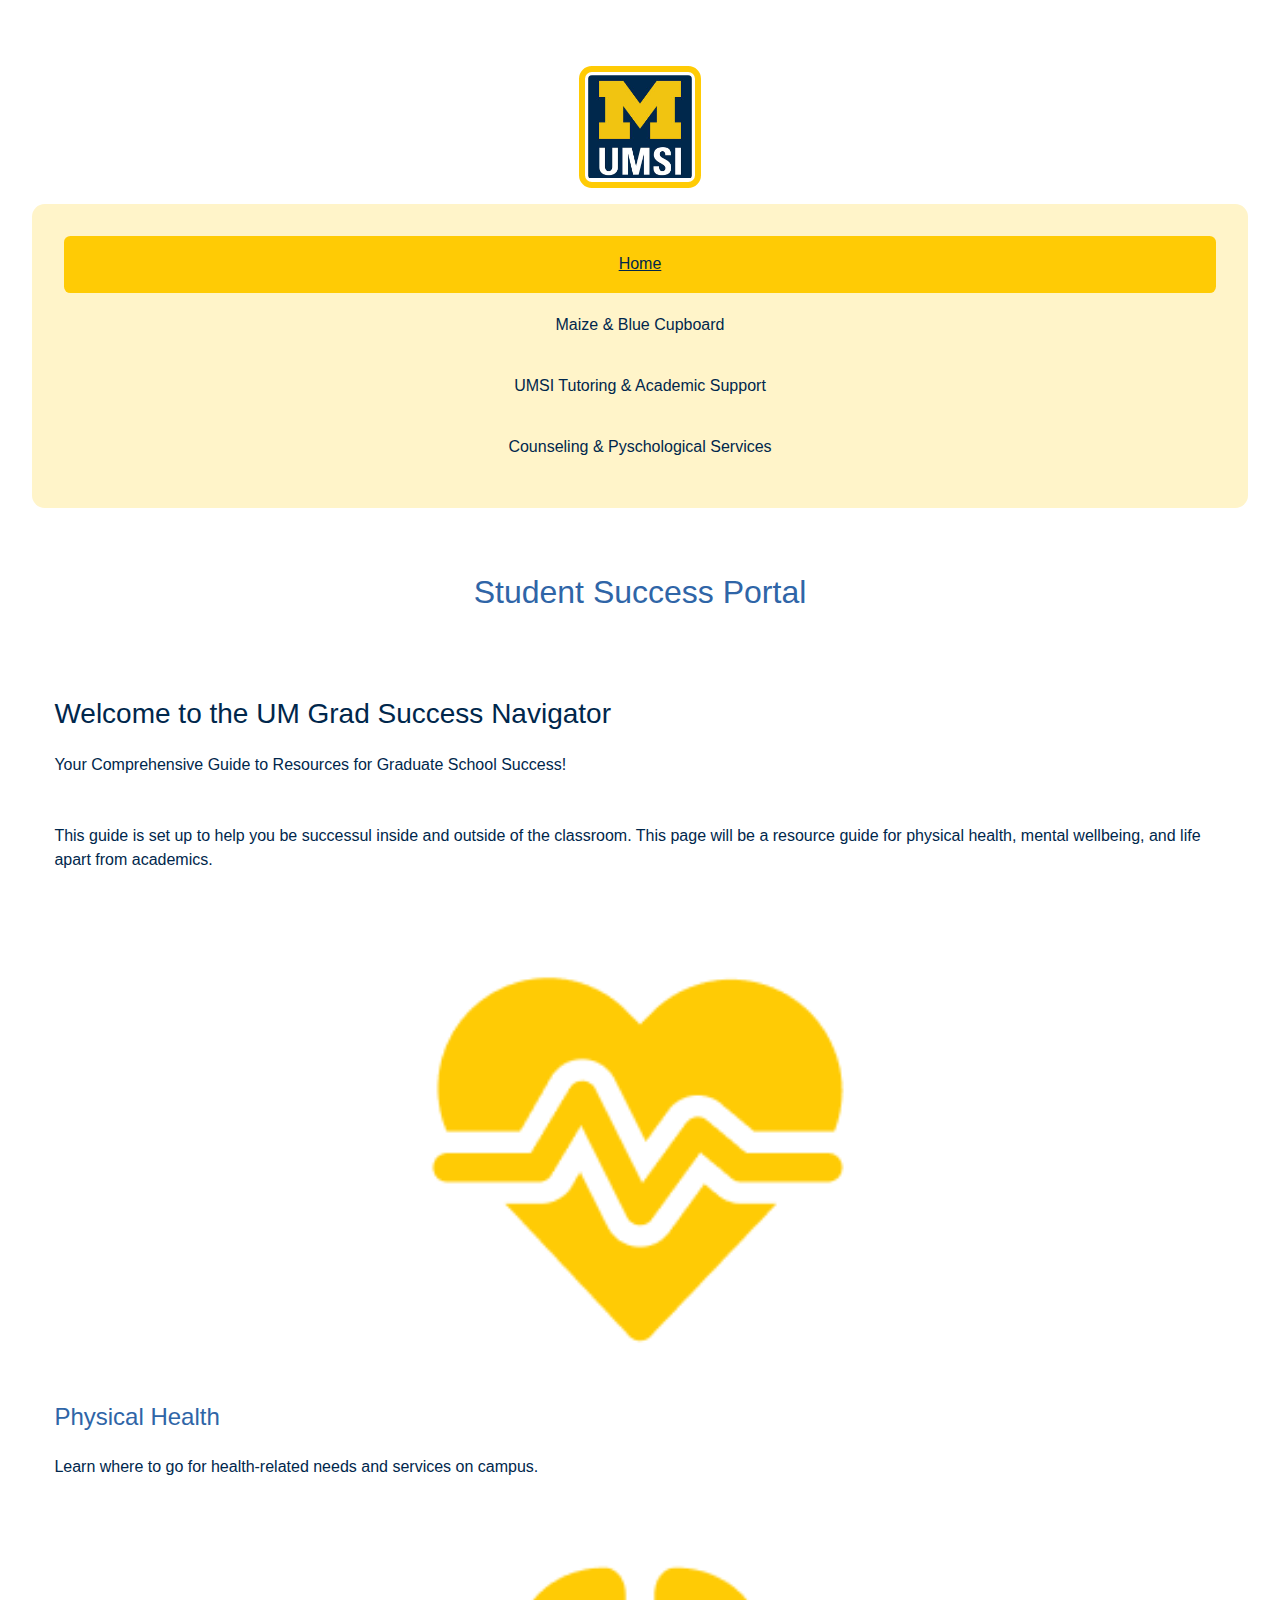
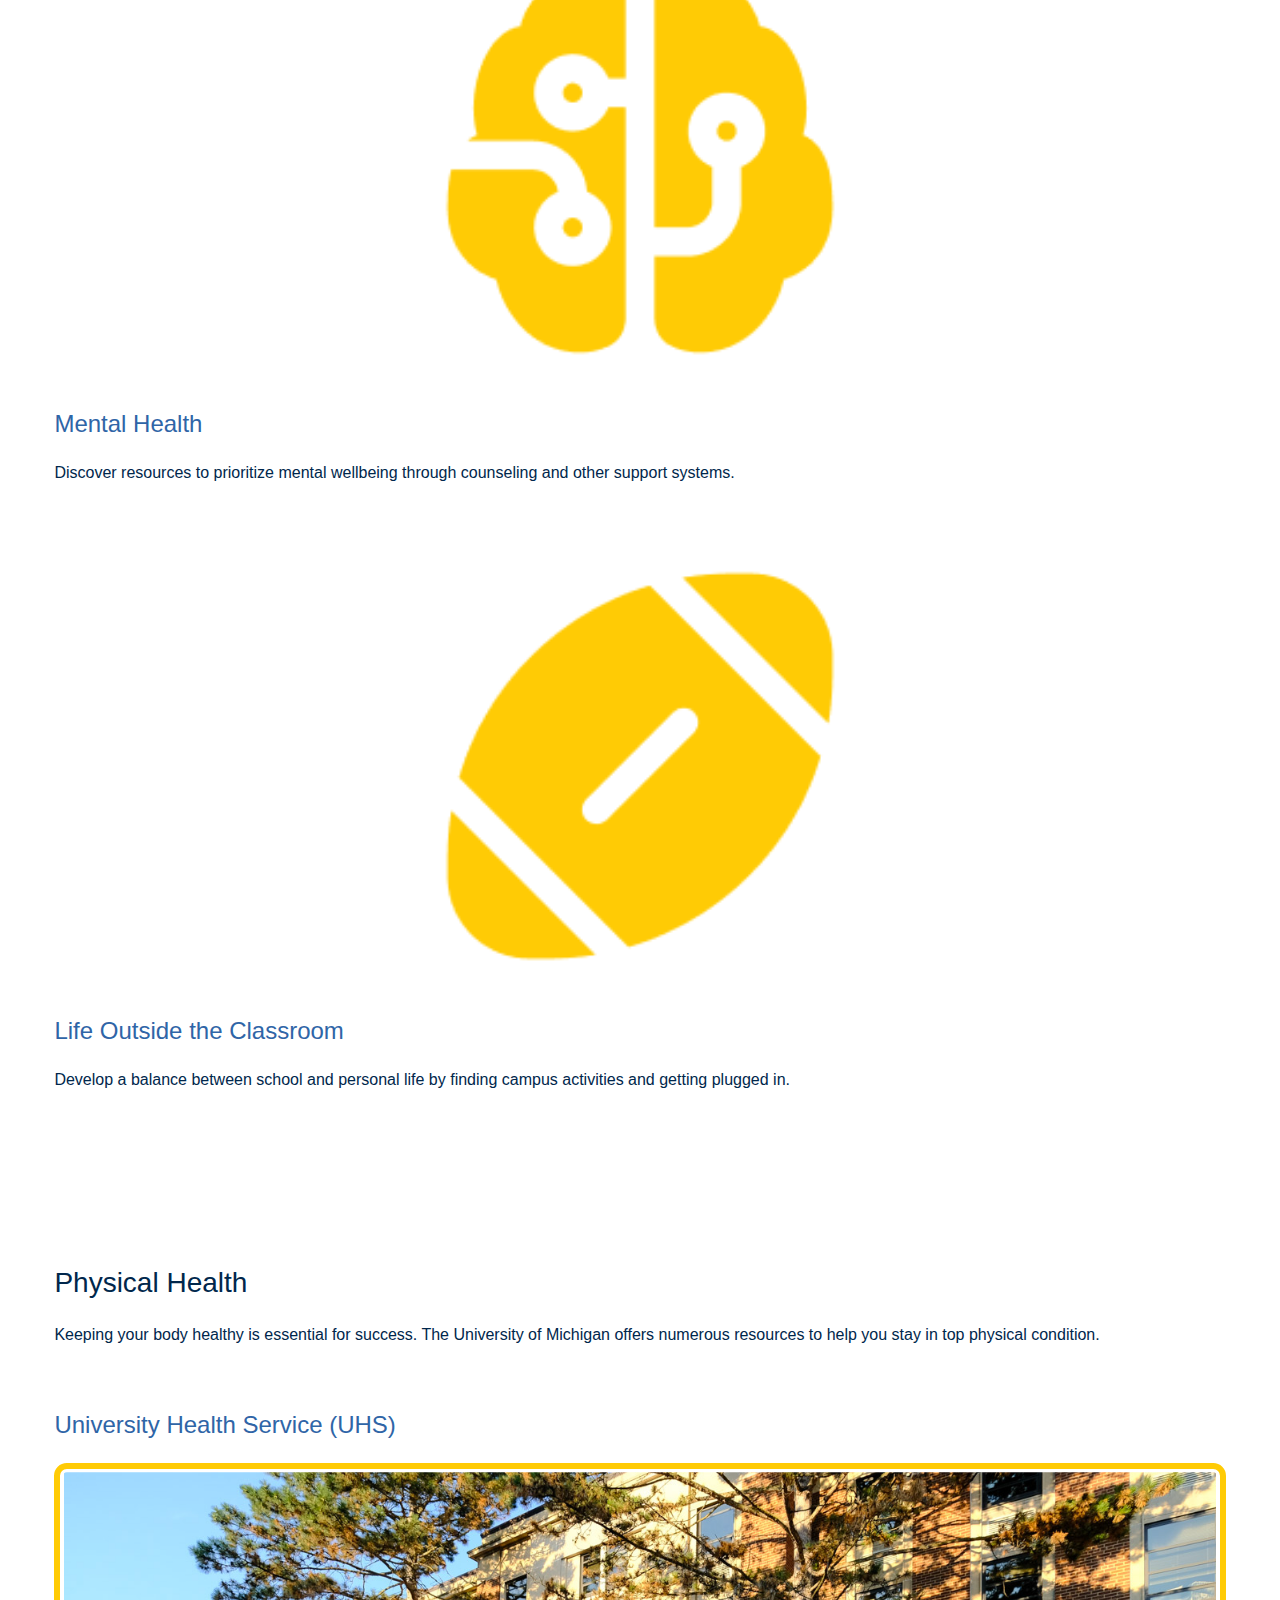
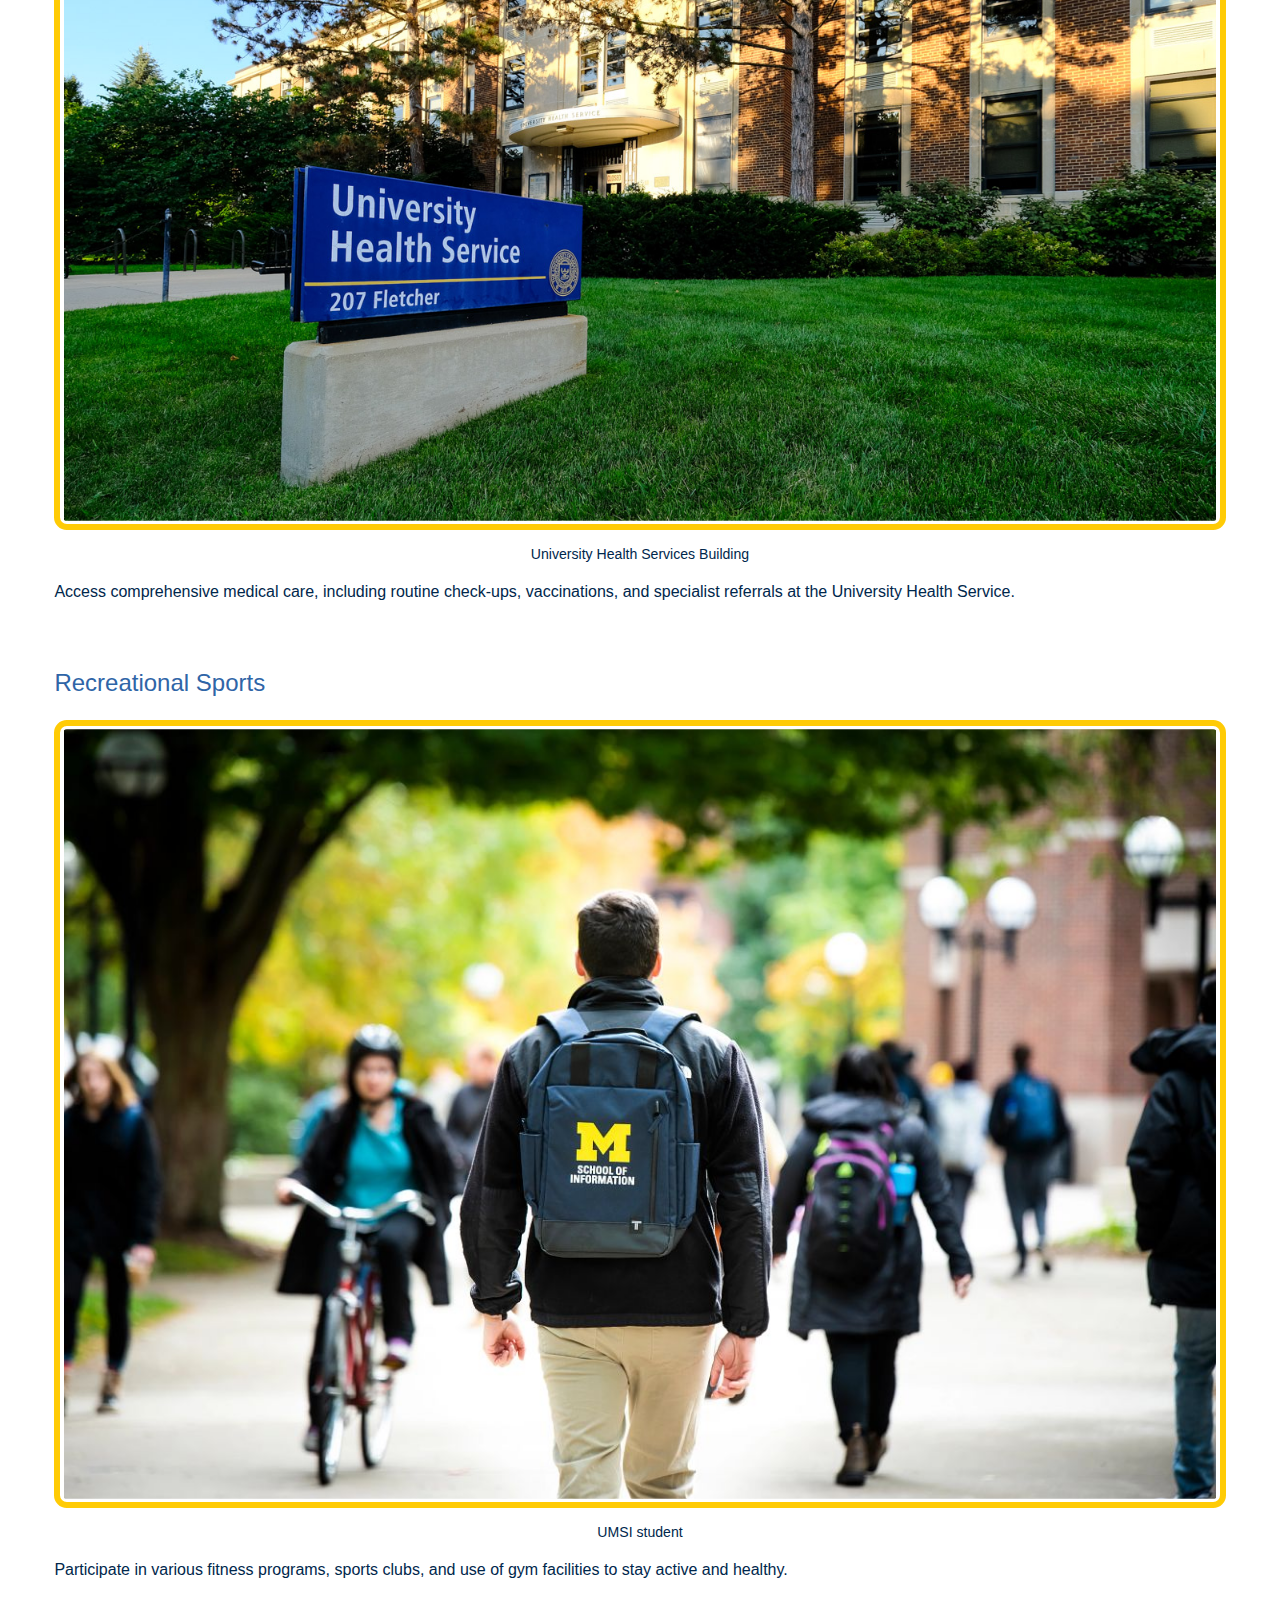
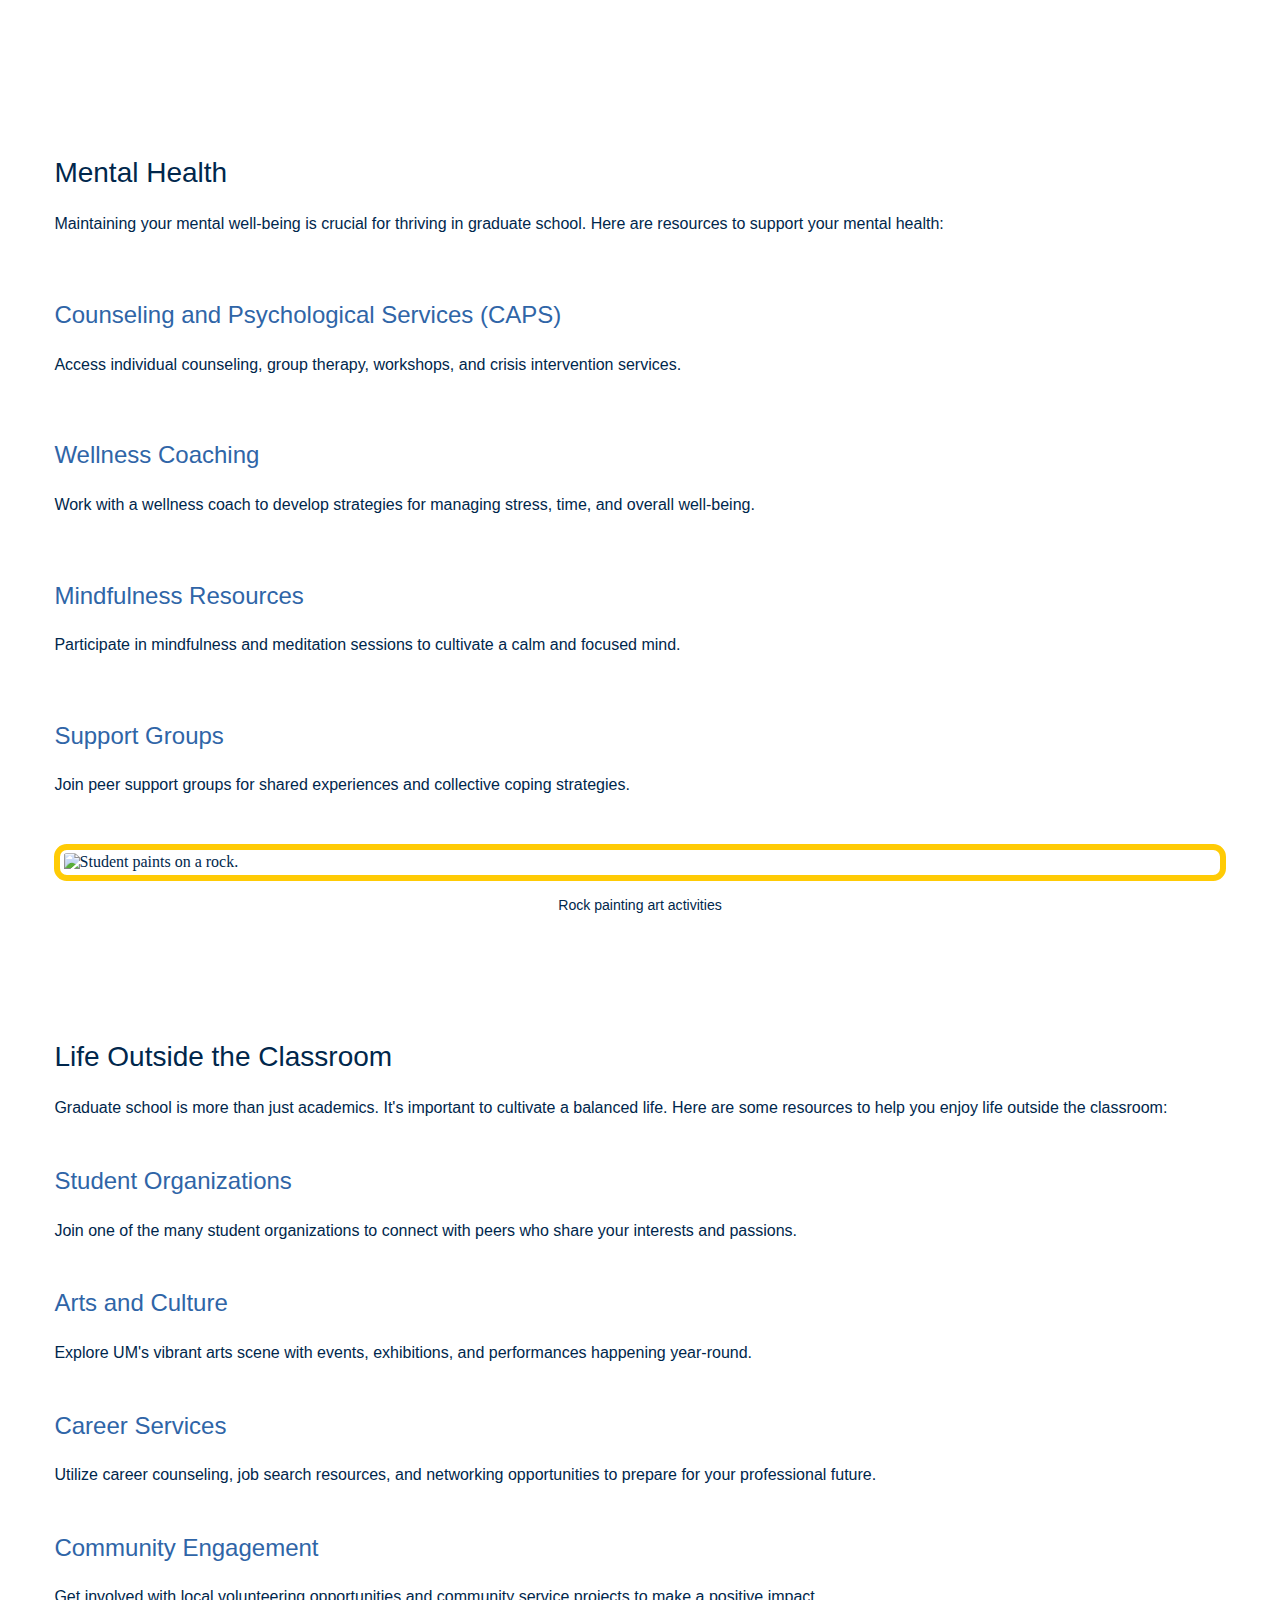
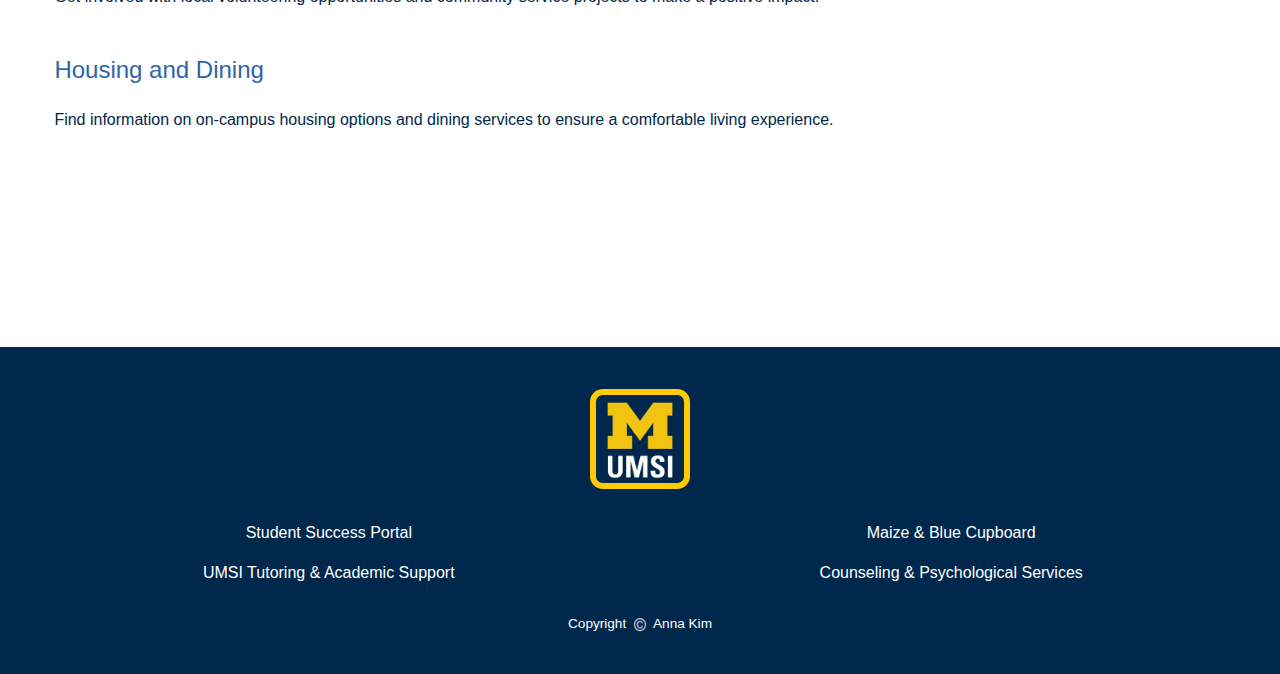
==== commit 1d325b40: "Add files via upload" ====
--- a/index.html
+++ b/index.html
@@ -69,22 +69,22 @@
             <p>Maintaining your mental well-being is crucial for thriving in graduate school. Here are resources to support your mental health:</p>
             <br>
             <article>
-                <h3>Counseling and Psychological Services (CAPS):</h3>
+                <h3>Counseling and Psychological Services (CAPS)</h3>
                 <p> Access individual counseling, group therapy, workshops, and crisis intervention services.</p>
             </article>
             <br>
             <article>
-                <h3>Wellness Coaching:</h3>
+                <h3>Wellness Coaching</h3>
                 <p>Work with a wellness coach to develop strategies for managing stress, time, and overall well-being.</p>
             </article>
             <br>
             <article>
-                <h3>Mindfulness Resources:</h3>
+                <h3>Mindfulness Resources</h3>
                 <p> Participate in mindfulness and meditation sessions to cultivate a calm and focused mind.</p>
             </article>
             <br>
             <article>
-                <h3>Support Groups:</h3>
+                <h3>Support Groups</h3>
                 <p> Join peer support groups for shared experiences and collective coping strategies.</p>
             </article>
             <figure>
--- a/css/style.css
+++ b/css/style.css
@@ -217,7 +217,7 @@
     grid-template-columns: 1fr;
     /* grid-gap: 2%; */
     padding: 2%;
-    margin: 2%;
+    margin: 1%;
 }
 
 .grid-item{
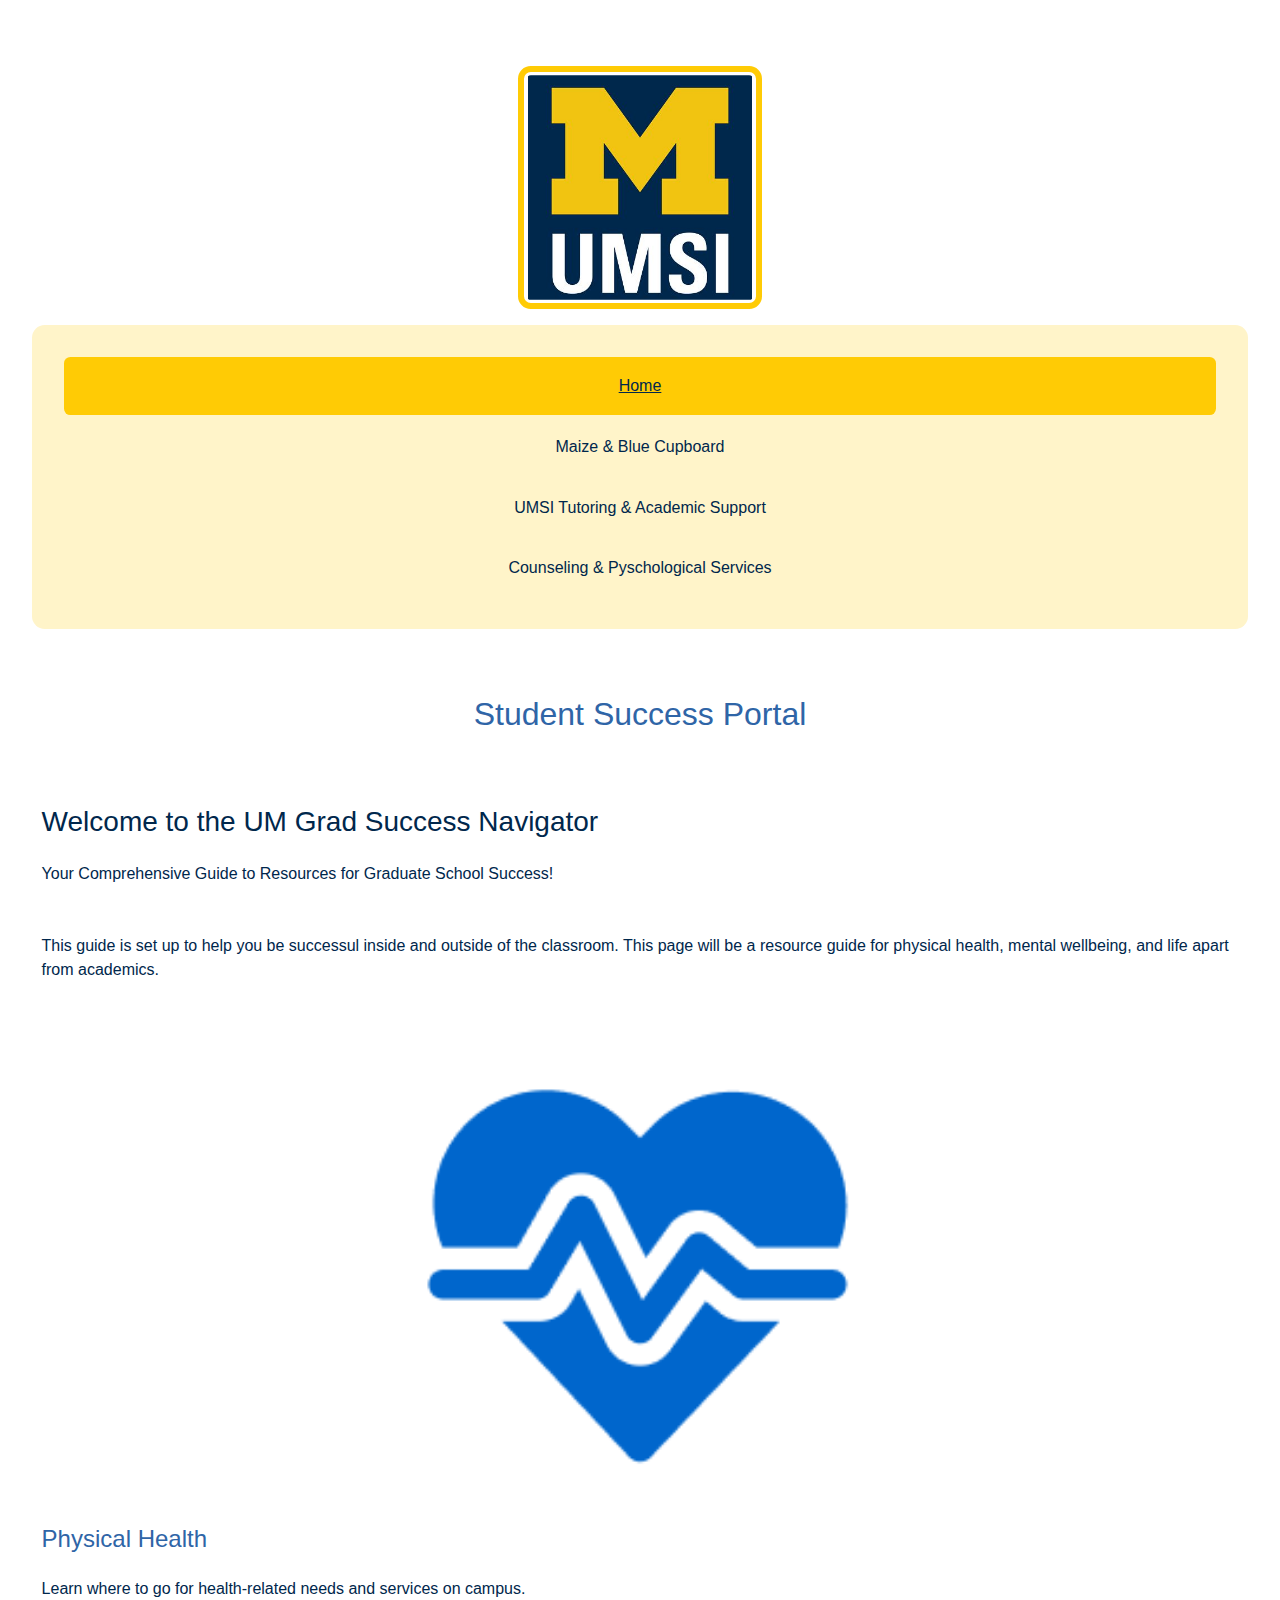
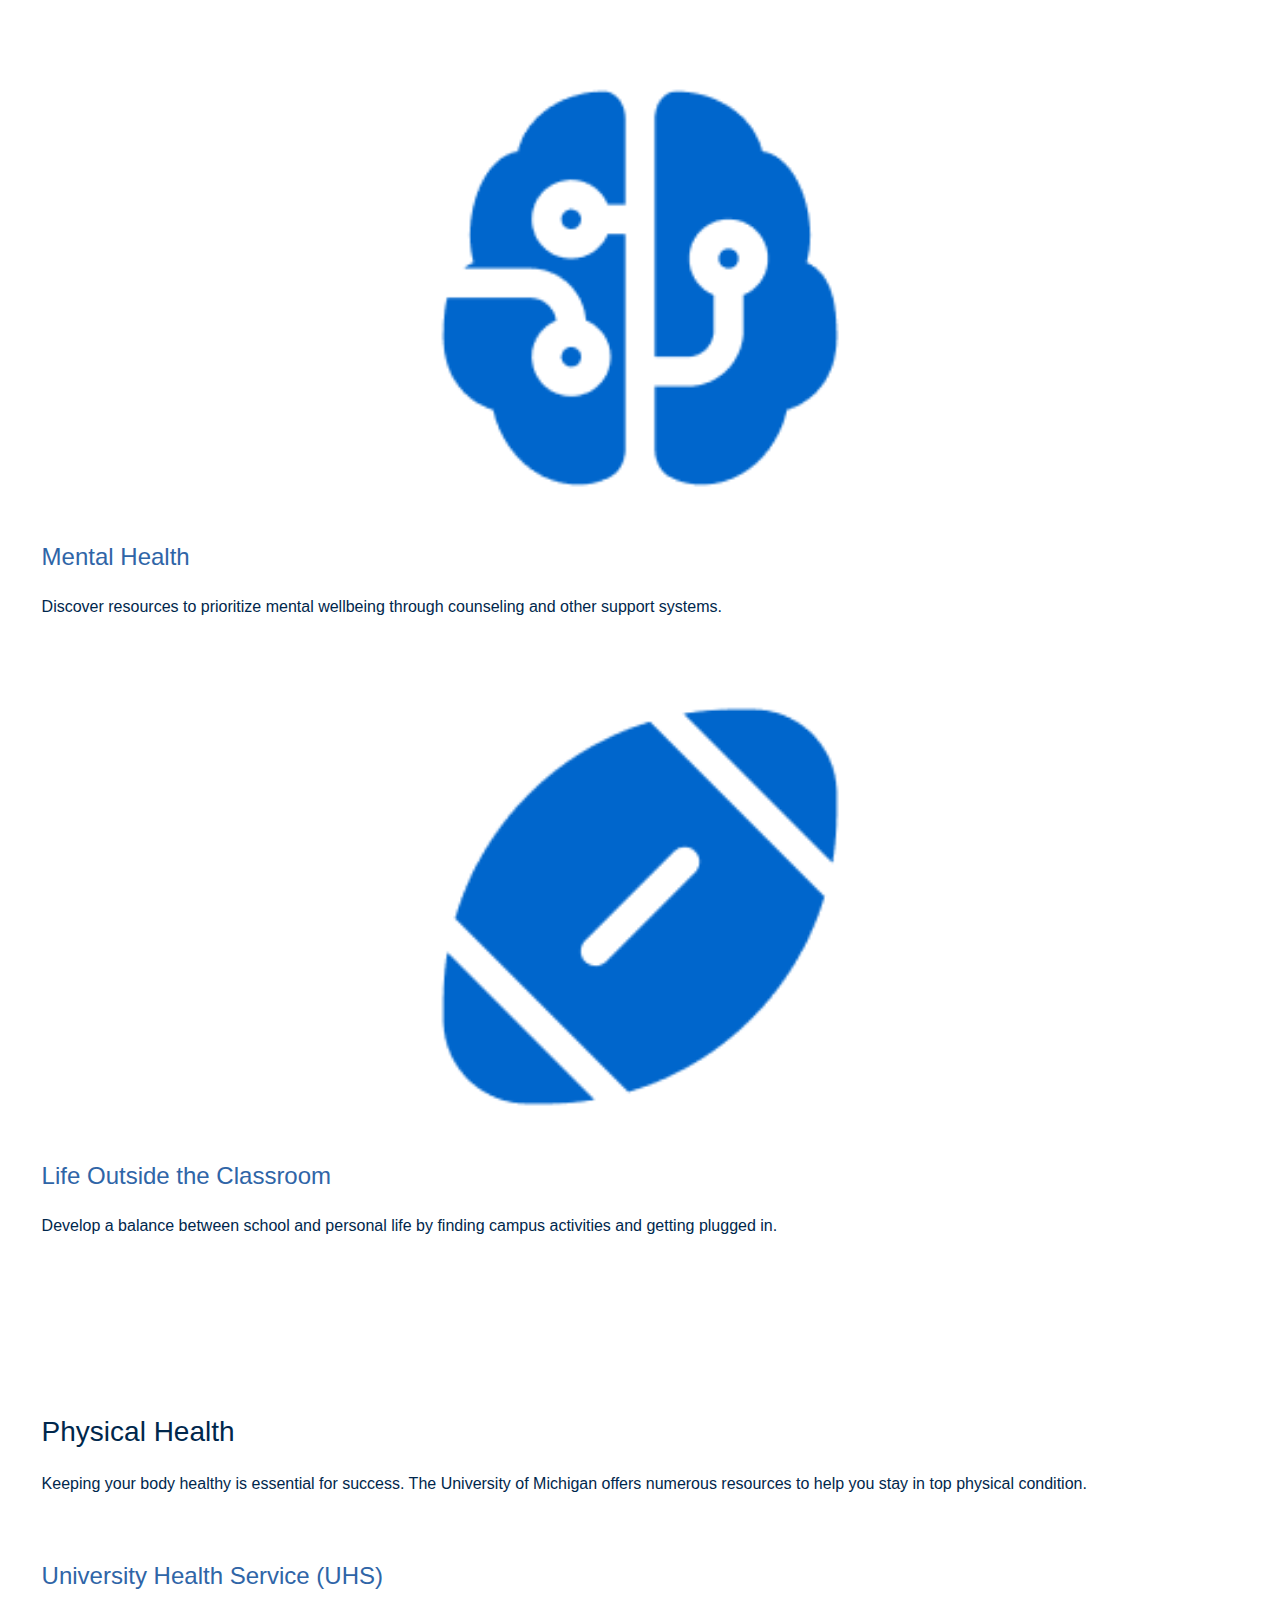
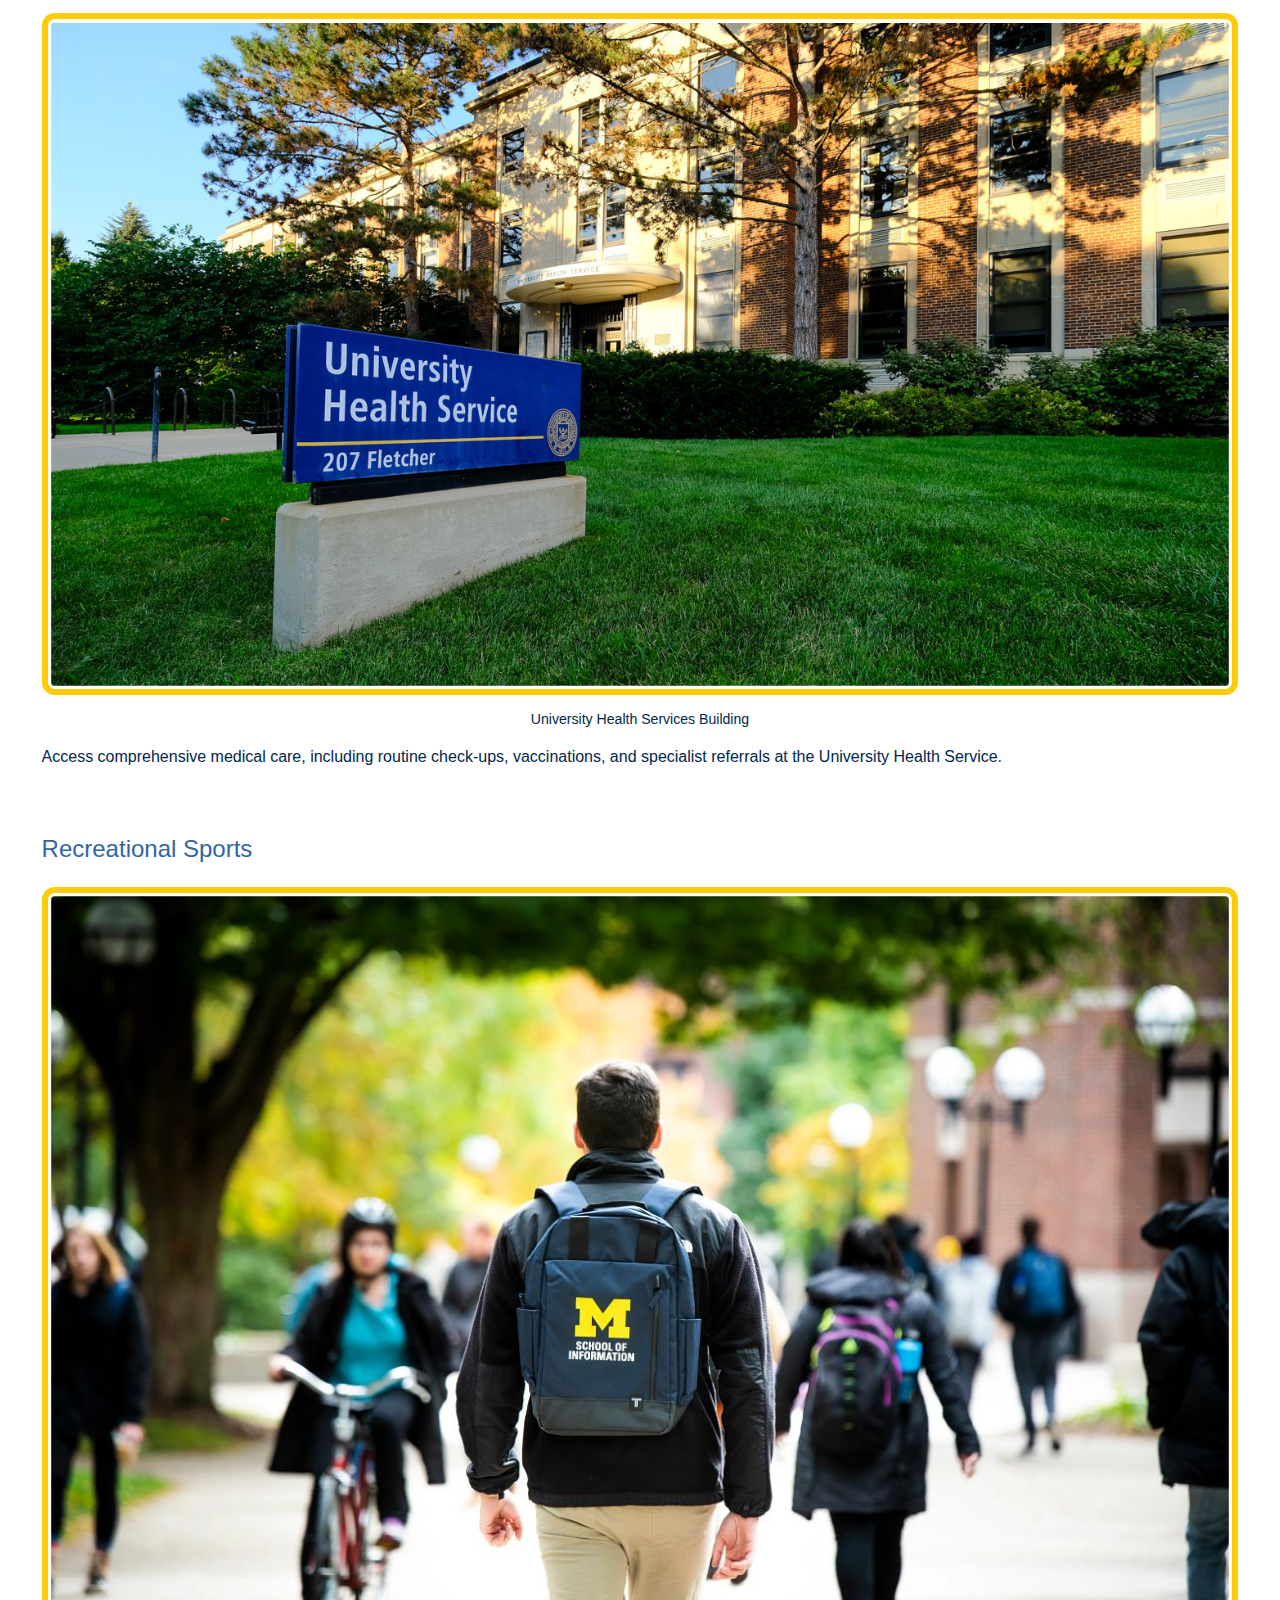
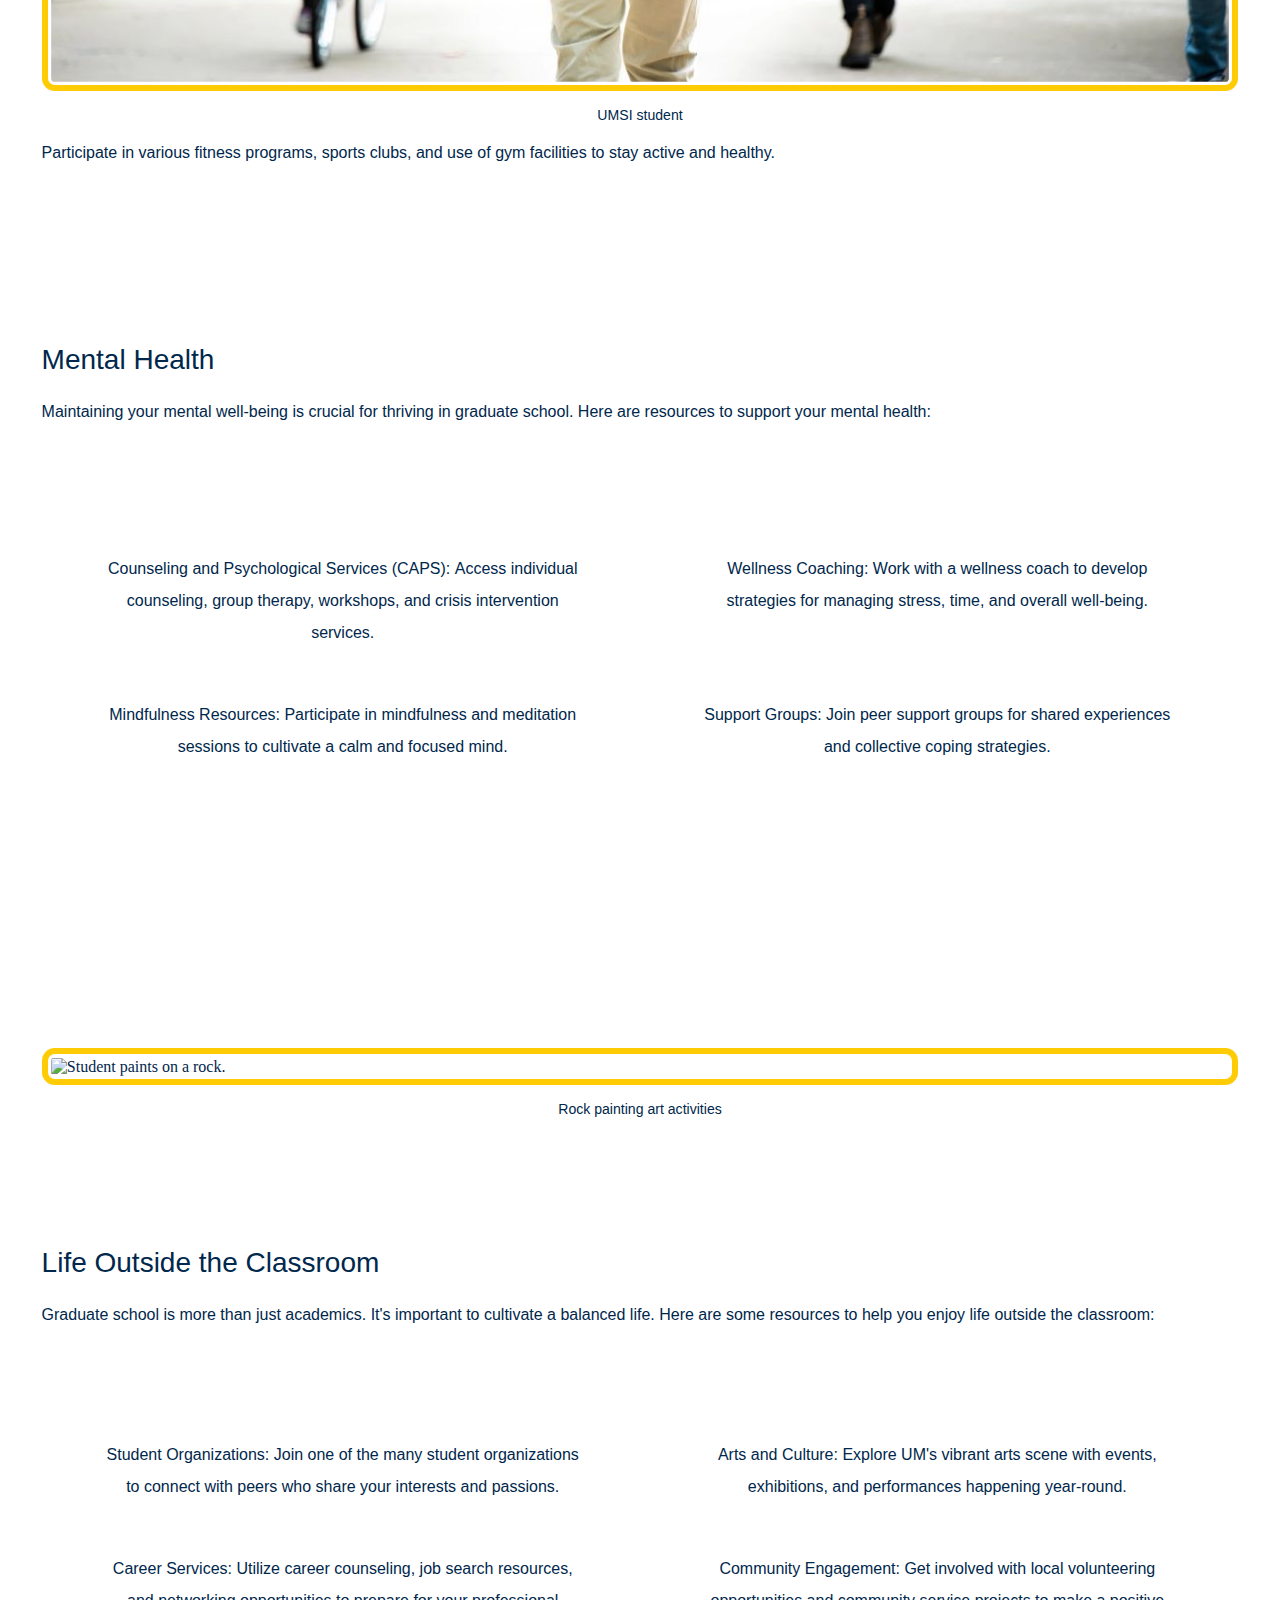
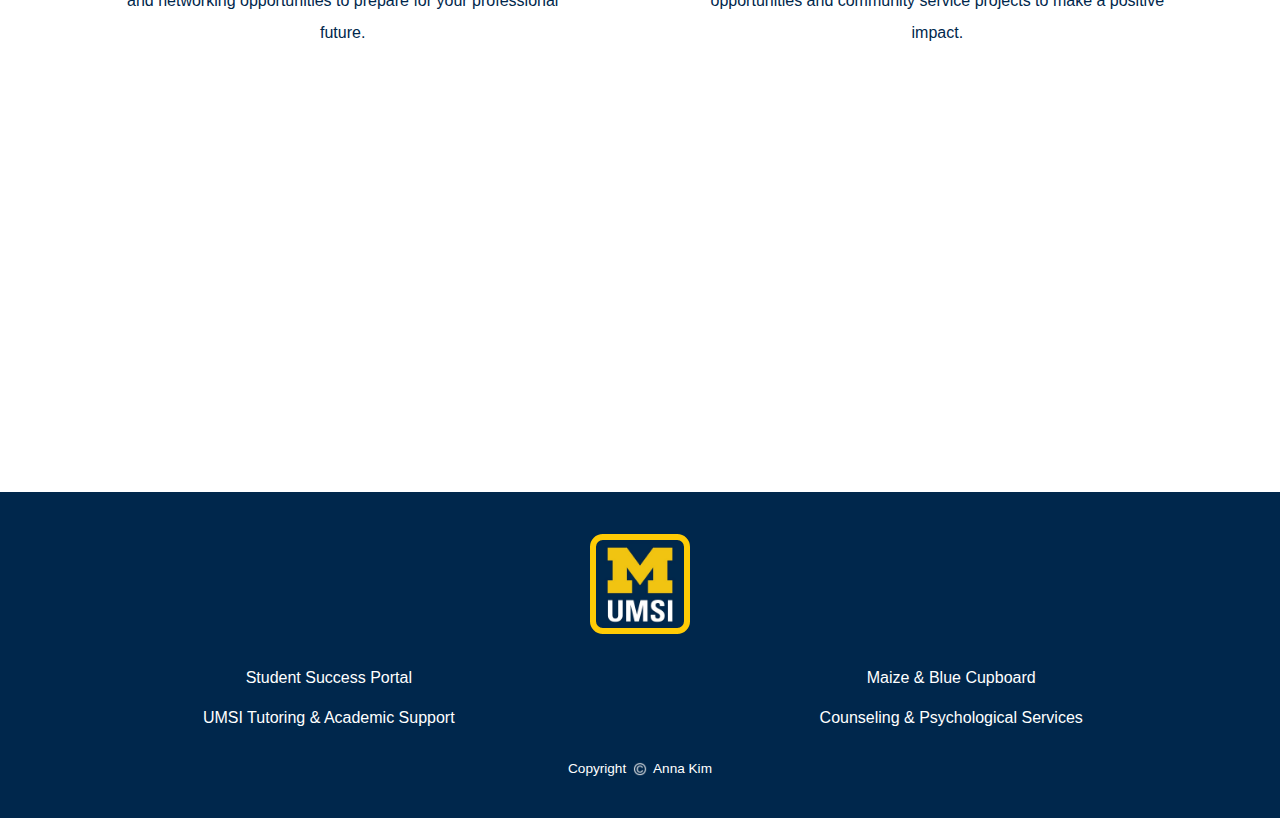
==== commit a4e6d5fa: "Add files via upload" ====
--- a/index.html
+++ b/index.html
@@ -68,25 +68,12 @@
             <h2>Mental Health</h2>
             <p>Maintaining your mental well-being is crucial for thriving in graduate school. Here are resources to support your mental health:</p>
             <br>
-            <article>
-                <h3>Counseling and Psychological Services (CAPS)</h3>
-                <p> Access individual counseling, group therapy, workshops, and crisis intervention services.</p>
-            </article>
-            <br>
-            <article>
-                <h3>Wellness Coaching</h3>
-                <p>Work with a wellness coach to develop strategies for managing stress, time, and overall well-being.</p>
-            </article>
-            <br>
-            <article>
-                <h3>Mindfulness Resources</h3>
-                <p> Participate in mindfulness and meditation sessions to cultivate a calm and focused mind.</p>
-            </article>
-            <br>
-            <article>
-                <h3>Support Groups</h3>
-                <p> Join peer support groups for shared experiences and collective coping strategies.</p>
-            </article>
+            <ul class = "inner-grid-container">
+                <li class = "inner-grid-item"><strong>Counseling and Psychological Services (CAPS): </strong>Access individual counseling, group therapy, workshops, and crisis intervention services.</li>
+                <li class = "inner-grid-item"><strong>Wellness Coaching: </strong>Work with a wellness coach to develop strategies for managing stress, time, and overall well-being.</li>
+                <li class = "inner-grid-item"><strong>Mindfulness Resources: </strong>Participate in mindfulness and meditation sessions to cultivate a calm and focused mind.</li>
+                <li class = "inner-grid-item"><strong>Support Groups: </strong>Join peer support groups for shared experiences and collective coping strategies.</li>
+            </ul>
             <figure>
                 <img src="images/rock_painting.JPG" alt="Student paints on a rock.">
                 <figcaption>Rock painting art activities</figcaption>
@@ -96,16 +83,12 @@
         <div class = "grid-item" tabindex = "0">
             <h2>Life Outside the Classroom</h2>
             <p>Graduate school is more than just academics. It's important to cultivate a balanced life. Here are some resources to help you enjoy life outside the classroom:</p>
-            <h3>Student Organizations</h3>
-            <p>Join one of the many student organizations to connect with peers who share your interests and passions.</p>
-            <h3>Arts and Culture</h3>
-            <p>Explore UM's vibrant arts scene with events, exhibitions, and performances happening year-round.</p>
-            <h3>Career Services</h3>
-            <p>Utilize career counseling, job search resources, and networking opportunities to prepare for your professional future.</p>
-            <h3>Community Engagement</h3>
-            <p>Get involved with local volunteering opportunities and community service projects to make a positive impact.</p>
-            <h3>Housing and Dining</h3>
-            <p>Find information on on-campus housing options and dining services to ensure a comfortable living experience.</p>
+            <ul class = "inner-grid-container">
+                <li class = "inner-grid-item"><strong>Student Organizations: </strong>Join one of the many student organizations to connect with peers who share your interests and passions.</li>
+                <li class = "inner-grid-item"><strong>Arts and Culture: </strong>Explore UM's vibrant arts scene with events, exhibitions, and performances happening year-round.</li>
+                <li class = "inner-grid-item"><strong>Career Services: </strong>Utilize career counseling, job search resources, and networking opportunities to prepare for your professional future.</li>
+                <li class = "inner-grid-item"><strong>Community Engagement: </strong>Get involved with local volunteering opportunities and community service projects to make a positive impact.</li>
+            </ul>
         </div>
     </main>
 
--- a/css/style.css
+++ b/css/style.css
@@ -95,7 +95,7 @@
 }
 
 .logo{
-    width: 10%;
+    width: 20%;
     height: auto;
     display: block;
     margin-left: auto;
@@ -111,11 +111,11 @@
 }
 
 iframe{
-    width: 100%;
+    width: 80%;
     display: block;
     margin-left: auto;
     margin-right: auto;
-    margin: 2%;
+    /* margin-top: 2%; */
 }
 
 li{
@@ -217,7 +217,7 @@
     grid-template-columns: 1fr;
     /* grid-gap: 2%; */
     padding: 2%;
-    margin: 1%;
+    /* margin: 2%; */
 }
 
 .grid-item{
@@ -240,18 +240,24 @@
 
 .inner-grid-item{
     text-align: center;
+    padding: 1em;
 }
 
 
 .inner-grid-item:nth-child(1){
     grid-column: 1/2;
-    padding: 1em;
-    /* margin: 2%; */
 }
 
 .inner-grid-item:nth-child(2){
     grid-column: 2/-1;
-    padding: 1em;
+}
+
+.inner-grid-item:nth-child(3){
+    grid-column: 1/2;
+}
+
+.inner-grid-item:nth-child(4){
+    grid-column: 2/-1;
 }
 
 .inner-grid-item strong{
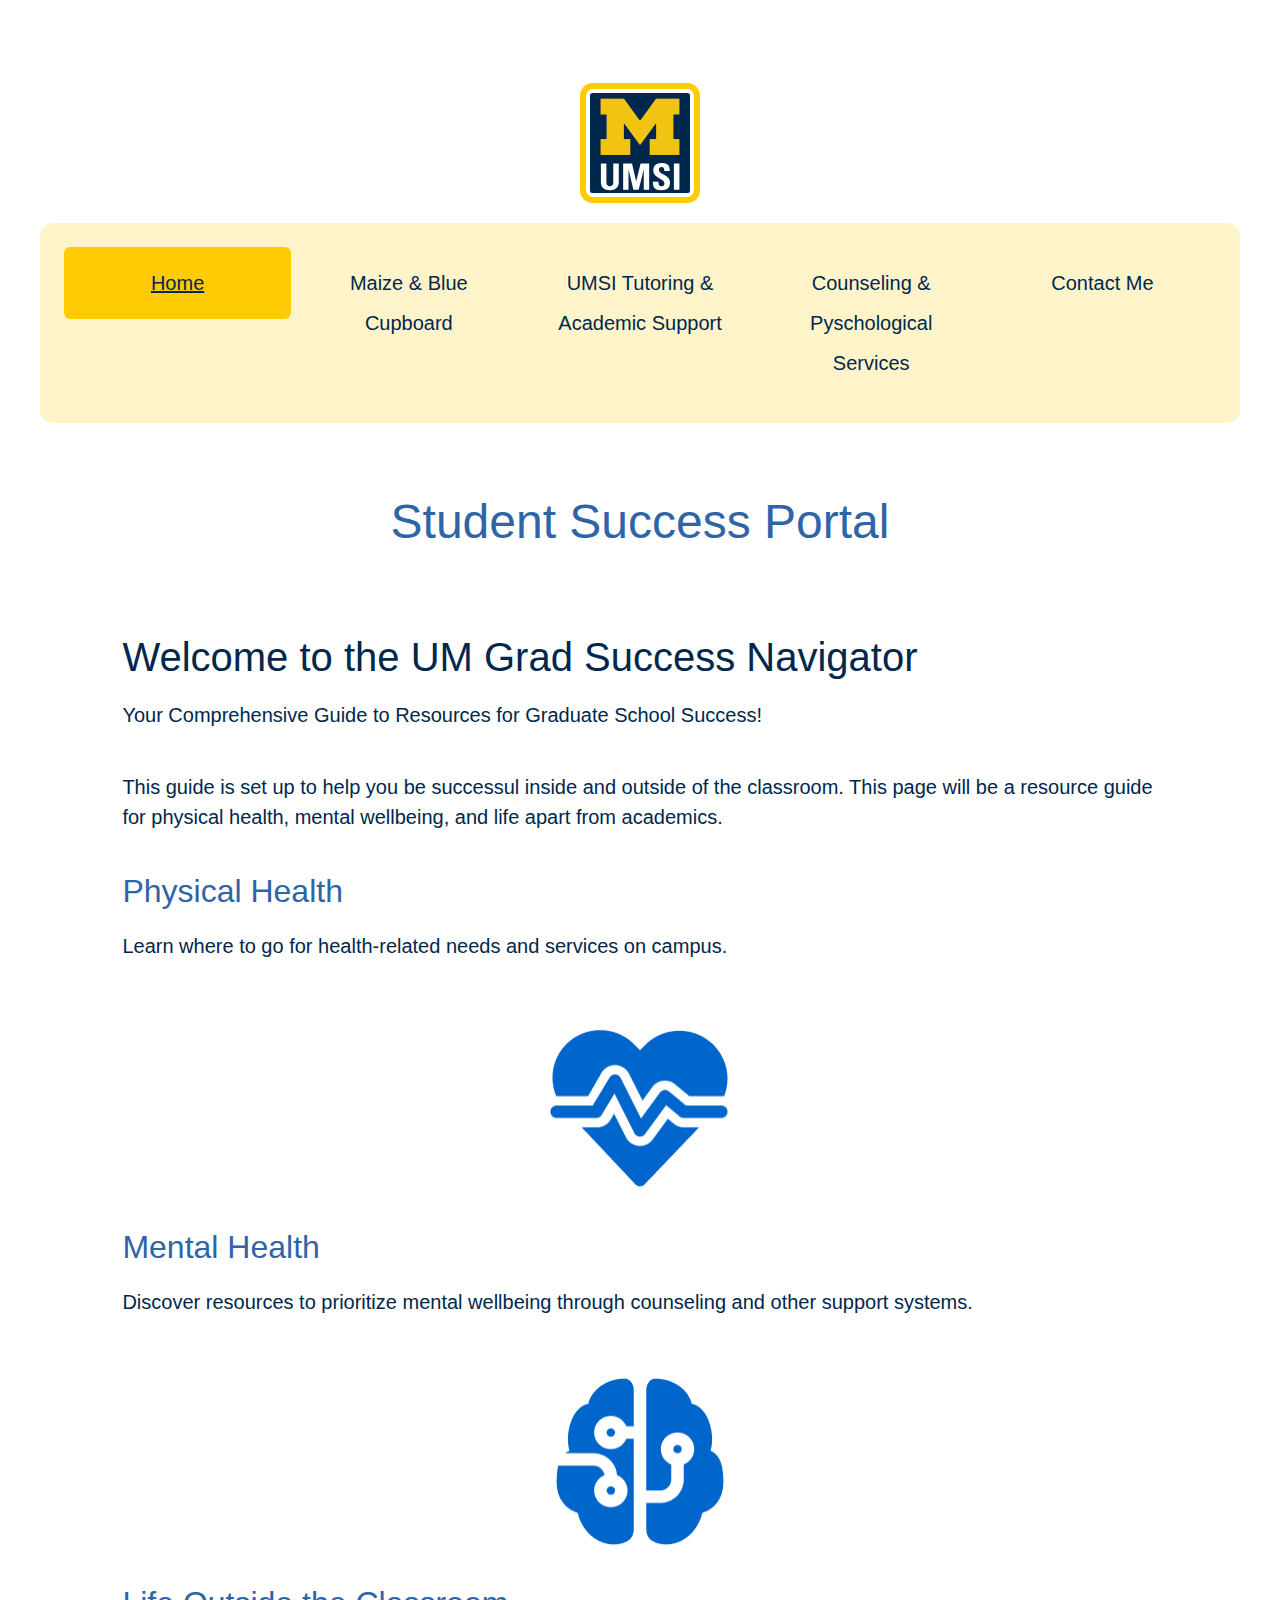
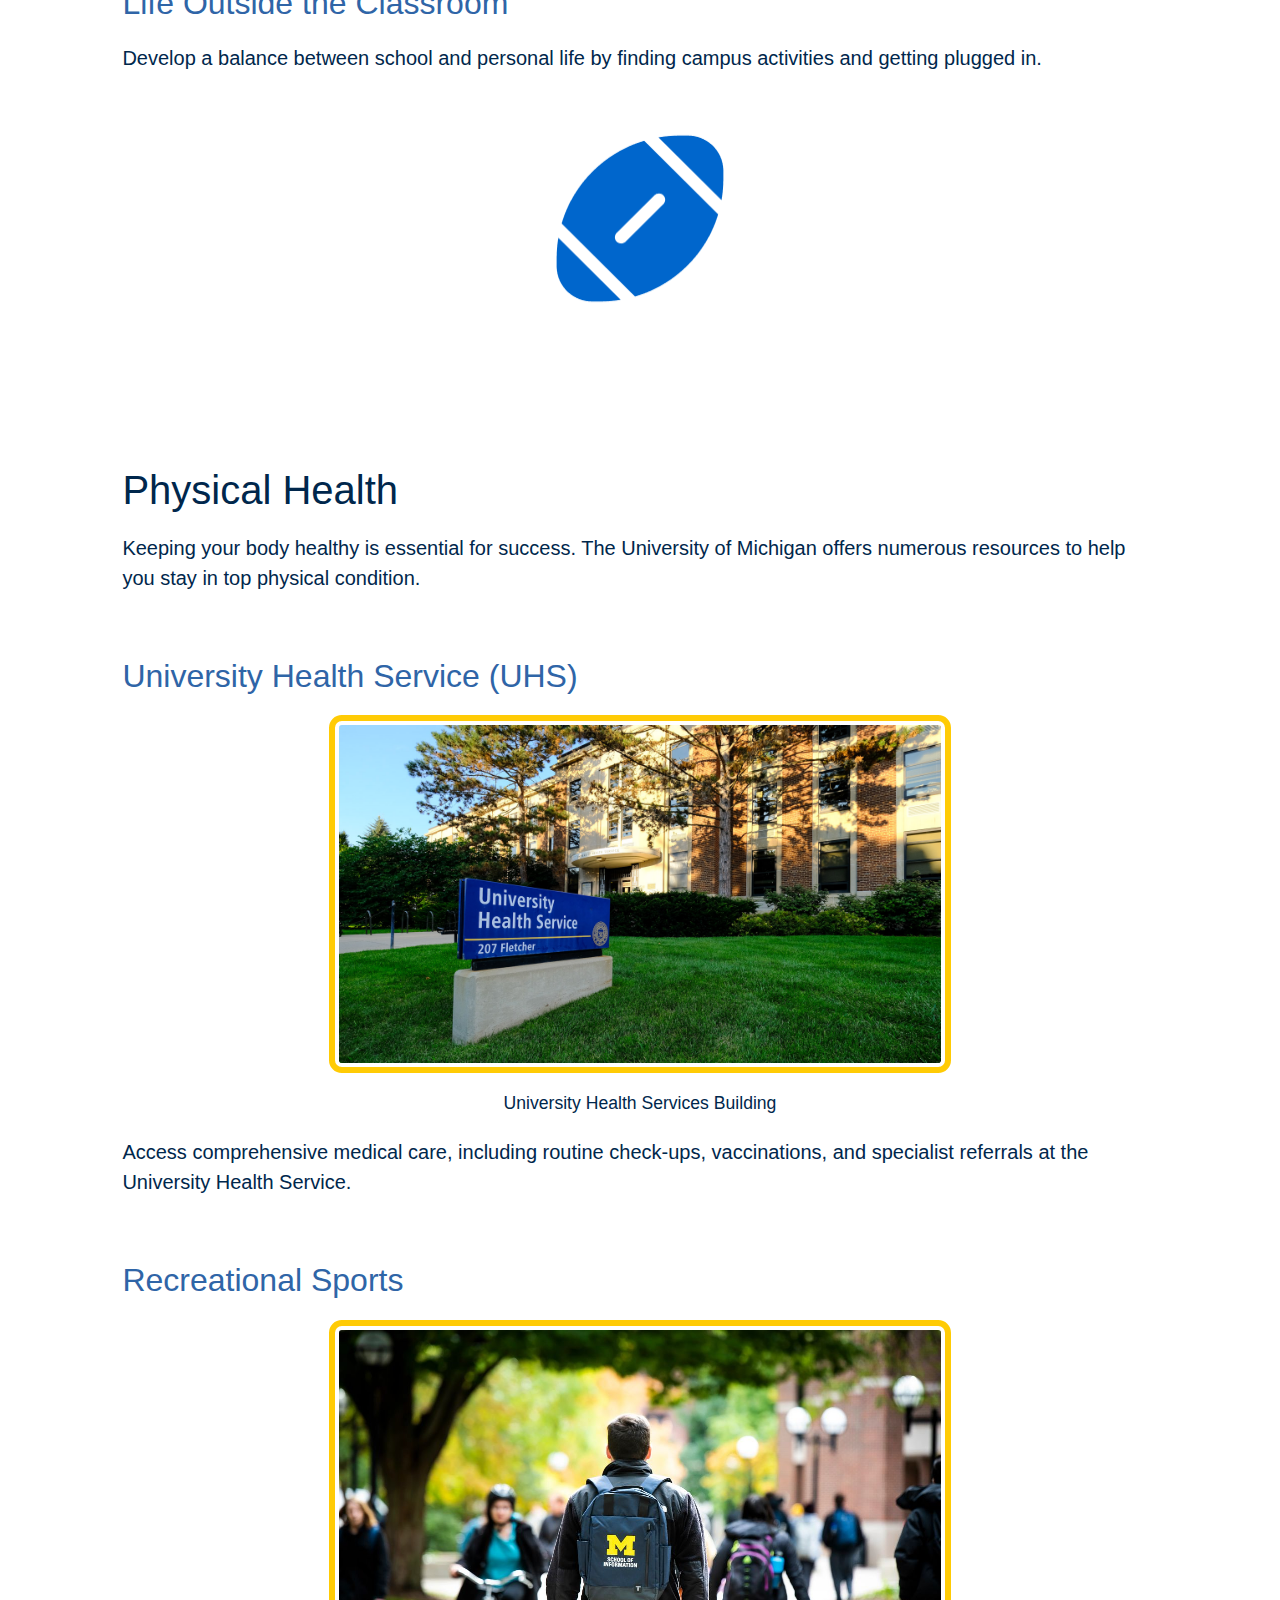
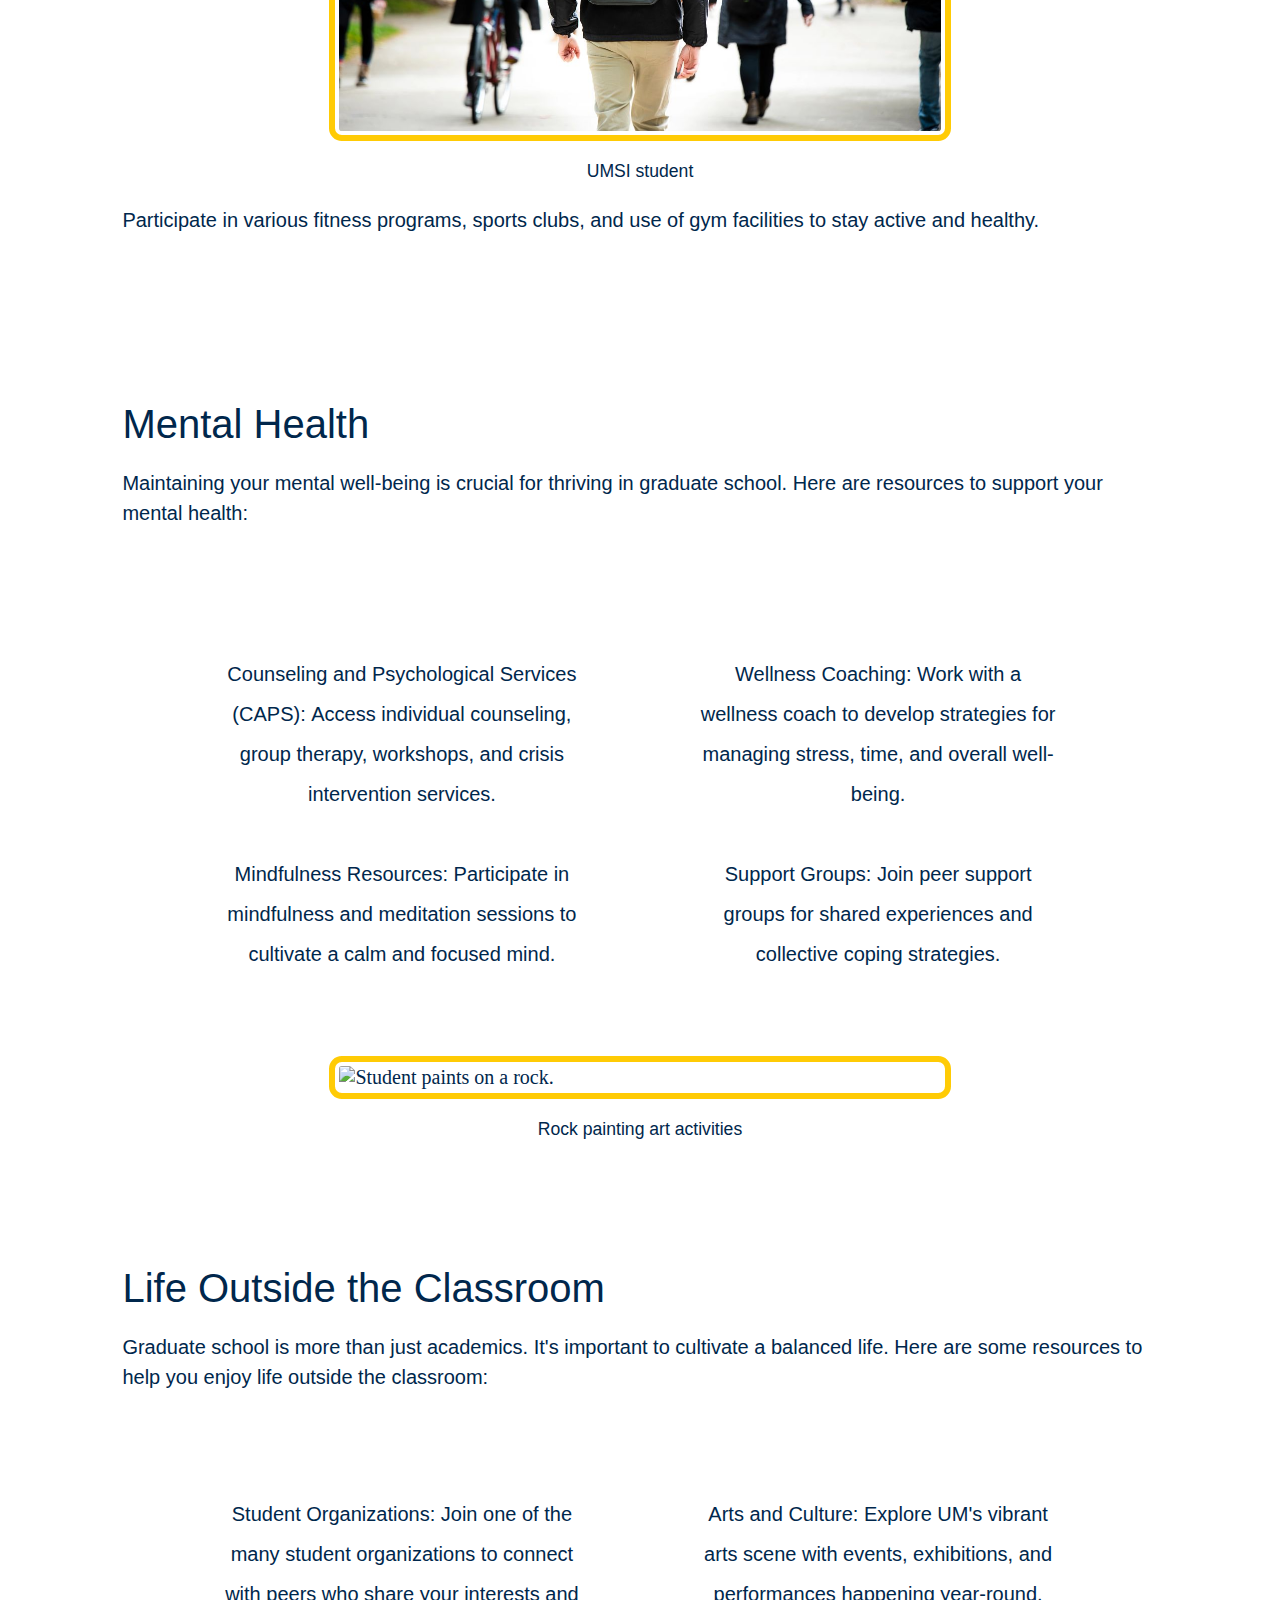
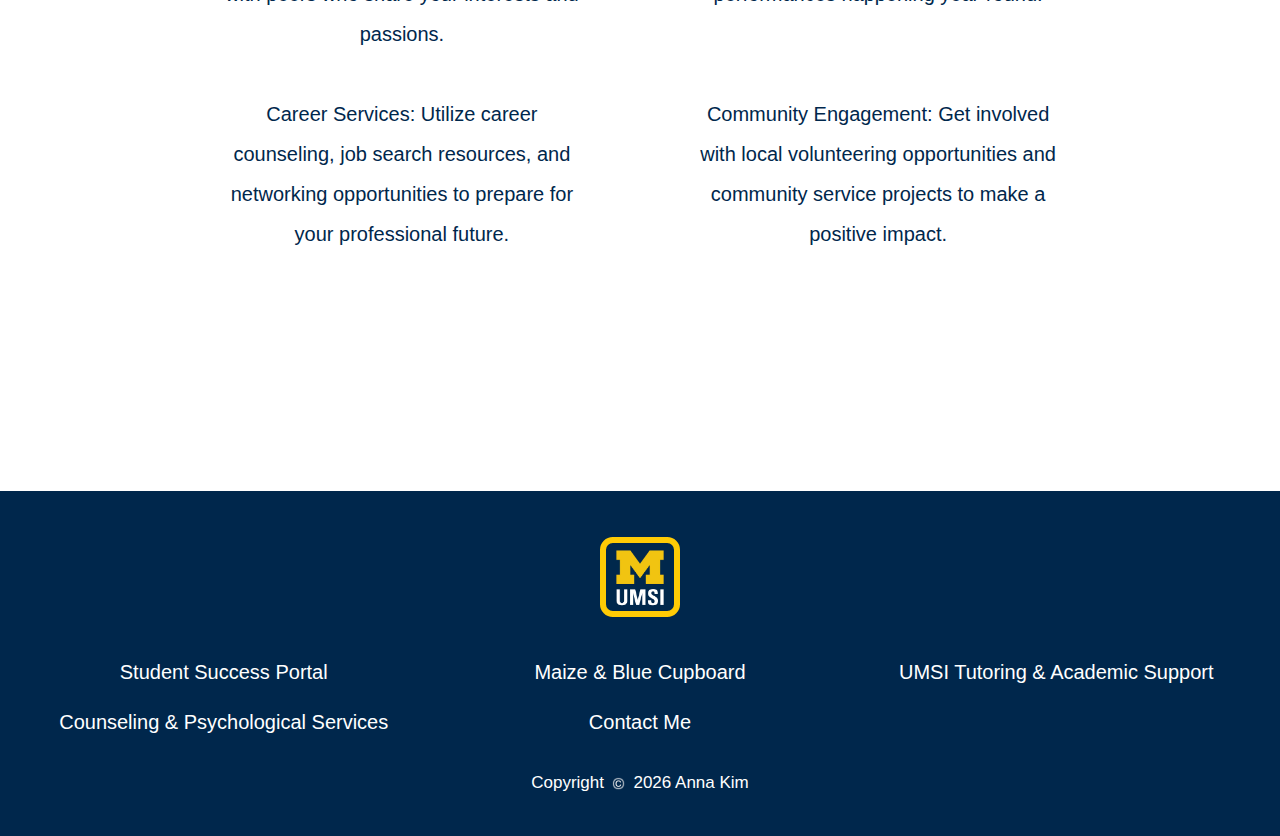
==== commit 049c2115: "Add files via upload" ====
--- a/index.html
+++ b/index.html
@@ -19,6 +19,7 @@
                 <li><a href = "maize_and_blue_cupboard.html">Maize & Blue Cupboard</a></li>
                 <li><a href = "umsi_tutoring_and_academic_support.html">UMSI Tutoring & Academic Support</a></li>
                 <li><a href = "counseling_and_psychological_services.html">Counseling & Pyschological Services</a></li>
+                <li><a href="contact_me.html">Contact Me</a></li>
             </ul>
         </nav>
         <br>
@@ -29,15 +30,15 @@
             <h2>Welcome to the UM Grad Success Navigator</h2>
             <p>Your Comprehensive Guide to Resources for Graduate School Success!</p>
             <p>This guide is set up to help you be successul inside and outside of the classroom. This page will be a resource guide for physical health, mental wellbeing, and life apart from academics.</p>
-            <img class = "list-image" src = "images/fluent_health.png" alt = "Health Heart Icon">
             <h3>Physical Health</h3>
             <p>Learn where to go for health-related needs and services on campus.</p>
-            <img class = "list-image" src = "images/fluent_mental_health.png" alt = "Mental Health Brain Icon">
+            <img class = "list-image" src = "images/fluent_health.png" alt = "Health Heart Icon">
             <h3>Mental Health</h3>
             <p>Discover resources to prioritize mental wellbeing through counseling and other support systems.</p>
-            <img class = "list-image" src = "images/fluent_life.png" alt = "Life Outside Classroom Football Icon">
+            <img class = "list-image" src = "images/fluent_mental_health.png" alt = "Mental Health Brain Icon">
             <h3>Life Outside the Classroom</h3>
             <p>Develop a balance between school and personal life by finding campus activities and getting plugged in.</p>
+            <img class = "list-image" src = "images/fluent_life.png" alt = "Life Outside Classroom Football Icon">
         </div>
         <div class = "grid-item" tabindex = "0">
             <h2>Physical Health</h2>
@@ -90,6 +91,7 @@
                 <li class = "inner-grid-item"><strong>Community Engagement: </strong>Get involved with local volunteering opportunities and community service projects to make a positive impact.</li>
             </ul>
         </div>
+
     </main>
 
     <br>
@@ -100,7 +102,13 @@
         <p><a href="maize_and_blue_cupboard.html">Maize & Blue Cupboard </a></p>
         <p><a href="umsi_tutoring_and_academic_support.html">UMSI Tutoring & Academic Support </a></p>
         <p><a href="counseling_and_psychological_services.html">Counseling & Psychological Services </a></p>
-        <p>Copyright <img class = copyright src="images/copyright_white.png" alt="Copyright Symbol"> Anna Kim</p>
+        <p><a href="contact_me.html">Contact Me</a></p>
+        <p>Copyright <img class = copyright src="images/copyright_white.png" alt="Copyright Symbol"> <span id="year"></span> Anna Kim</p>
     </footer>
+
+    <script>
+        document.getElementById("year").innerHTML = new Date().getFullYear();
+    </script>
+    
 </body>
 </html>--- a/css/style.css
+++ b/css/style.css
@@ -1,4 +1,4 @@
-body{
+body {
     background-color: #FFFFFF;
     color: #00274C;
 }
@@ -12,33 +12,33 @@
     -webkit-transition: top 1s ease-out;
     transition: top 1s ease-out;
     z-index: 1;
-  }
+}
 
 
 .skip a:focus {
-  top: 20px;
-  border: 2px solid;
-  border-radius: 4px;
-}
-
-
-:focus {   /* why does this show up when i click on sections/text? */
-  border: 2px solid;
-  border-radius: 4px;
-}
-
-
-h1{
+    top: 20px;
+    border: 2px solid;
+    border-radius: 4px;
+}
+
+
+:focus {
+    border: 2px solid;
+    border-radius: 4px;
+}
+
+
+h1 {
     font-size: 2rem;
     font-family: Helvetica, Montserrat, sans-serif;
     font-weight: 400;
-    color:#2F65A7;
+    color: #2F65A7;
     text-align: center;
     margin-top: 4%;
 }
 
 
-h2{
+h2 {
     font-size: 1.75rem;
     font-family: Helvetica, Montserrat, sans-serif;
     font-weight: 200;
@@ -46,7 +46,7 @@
 }
 
 
-h3{
+h3 {
     font-size: 1.5rem;
     font-family: Helvetica, Montserrat, sans-serif;
     font-weight: 200;
@@ -55,15 +55,15 @@
 }
 
 
-p{
-    font-family: Helvetica, Montserrat, sans-serif;
-    font-weight: 200;
-    line-height:1.5em;
+p {
+    font-family: Helvetica, Montserrat, sans-serif;
+    font-weight: 200;
+    line-height: 1.5em;
     font-size: 100%;
     margin-bottom: 4%;
 }
 
-figcaption{
+figcaption {
     font-family: Helvetica, Montserrat, sans-serif;
     font-size: 88%;
     font-weight: 200;
@@ -71,12 +71,12 @@
 }
 
 
-a{
+a {
     text-decoration: underline;
 }
 
 
-img{
+img {
     border: 0.5vw solid #FFCB05;
     border-radius: 1vw;
     padding: 0.2em;
@@ -86,15 +86,15 @@
     display: block;
 }
 
-.list-image{
+.list-image {
     width: 40%;
     height: auto;
     display: block;
-    margin-left:auto;
+    margin-left: auto;
     border: none;
 }
 
-.logo{
+.logo {
     width: 20%;
     height: auto;
     display: block;
@@ -102,7 +102,7 @@
     margin-right: auto;
 }
 
-.copyright{
+.copyright {
     display: inline-block;
     vertical-align: middle;
     width: 4%;
@@ -110,7 +110,7 @@
     border-radius: 0%;
 }
 
-iframe{
+iframe {
     width: 80%;
     display: block;
     margin-left: auto;
@@ -118,18 +118,21 @@
     /* margin-top: 2%; */
 }
 
-li{
+li {
     font-family: montserat, sans-serif;
     font-weight: 200;
     line-height: 2em;
 }
 
 
-header, nav, main, footer {
+header,
+nav,
+main,
+footer {
     padding: 2em;
 }
 
-.nav{
+.nav {
     width: 100%;
     text-align: center;
     font-size: 1rem;
@@ -167,9 +170,9 @@
     border-radius: 0.5vw;
 }
 
-footer{
+footer {
     display: grid;
-    grid-template-columns: 1fr 1fr;
+    grid-template-columns: 1fr;
     gap: 1em;
     padding: 2%;
     background-color: #00274C;
@@ -178,41 +181,41 @@
     padding: 2%;
 }
 
-footer img.logo{
+footer img.logo {
     grid-column: 1/-1;
     max-width: 100px;
     align-self: center;
     justify-self: start;
 }
 
-footer p{
+footer p {
     margin: 0;
     align-self: center;
 }
 
-footer a{
+footer a {
     text-decoration: none;
     color: #FFFFFF;
 }
 
-footer a:hover{
+footer a:hover {
     text-decoration: underline;
 }
 
-footer p:last-child{
+footer p:last-child {
     grid-column: 1/-1;
     text-align: center;
     font-size: 0.85em;
 }
 
-footer img.copyright{
+footer img.copyright {
     vertical-align: middle;
     width: 20px;
     height: 20px;
     border: none;
 }
 
-.grid-container{
+.grid-container {
     display: grid;
     grid-template-columns: 1fr;
     /* grid-gap: 2%; */
@@ -220,54 +223,280 @@
     /* margin: 2%; */
 }
 
-.grid-item{
+.grid-item {
     grid-column: 1/-1;
     padding: 1em;
     /* margin: 10%; */
     margin-bottom: 8%;
-    grid-gap: 2%;
-}
-
-.inner-grid-container{
+    /* grid-gap: 2%; */
+}
+
+.inner-grid-container {
     display: grid;
     grid-template-columns: 1fr 1fr;
-    grid-gap: 8%;
+    /* grid-gap: 8%; */
     padding: 4%;
     /* margin: 2%; */
     margin-bottom: 20%;
     align-items: start;
 }
 
-.inner-grid-item{
+.inner-grid-item {
     text-align: center;
     padding: 1em;
 }
 
 
-.inner-grid-item:nth-child(1){
+.inner-grid-item:nth-child(1) {
     grid-column: 1/2;
 }
 
-.inner-grid-item:nth-child(2){
+.inner-grid-item:nth-child(2) {
     grid-column: 2/-1;
 }
 
-.inner-grid-item:nth-child(3){
+.inner-grid-item:nth-child(3) {
     grid-column: 1/2;
 }
 
-.inner-grid-item:nth-child(4){
+.inner-grid-item:nth-child(4) {
     grid-column: 2/-1;
 }
 
-.inner-grid-item strong{
+.inner-grid-item strong {
     font-weight: 400;
 }
 
-.inner-grid-item img{
+.inner-grid-item img {
     width: 50%;
     height: auto;
     display: block;
     margin-left: auto;
     border: none;
+}
+
+/* adapted from form code work during discussion section */
+
+fieldset {
+    border: 2px solid #FFCB05;
+    border-radius: 8px;
+    padding: 20px;
+    max-width: 500px;
+    margin: 20px auto;
+    background-color: #f9f9f9;
+}
+
+legend {
+    font-size: 1.5em;
+    font-family: Helvetica, Montserrat, sans-serif;
+    font-weight: 400;
+    color: #2F65A7;
+    padding: 0 10px;
+    text-align: center;
+}
+
+label {
+    display: block;
+    margin-top: 15px;
+    font-size: 1em;
+    font-family: Helvetica, Montserrat, sans-serif;
+    font-weight: 200;
+    color: #00274C;
+}
+
+input[type="text"],
+input[type="date"],
+textarea {
+    width: 100%;
+    padding: 0.6rem;
+    margin-top: 0.3rem;
+    border: 1px solid #00274C;
+    border-radius: 4px;
+    font-size: 1em;
+    font-family: Helvetica, Montserrat, sans-serif;
+    font-weight: 200; /* Light font weight to match other inputs consistently */
+}
+
+input[type="text"]::placeholder,
+input[type="date"]::placeholder,
+textarea::placeholder {
+    color: #4C5A67;
+    font-family: Helvetica, Montserrat, sans-serif;
+    font-weight: 200;
+    font-size: 1em;
+    opacity: 1; /* Ensures full opacity in case browsers use a lighter opacity by default */
+}
+
+textarea {
+    min-height: 100px;
+    resize: vertical;
+}
+
+input[type="submit"] {
+    margin-top: 1.25rem;
+    padding: 0.6rem;
+    width: 100%;
+    text-align: center;
+    background-color: #2F65A7;
+    color: #fff;
+    border: none;
+    border-radius: 4px;
+    font-size: 1em;
+    font-family: Helvetica, Montserrat, sans-serif;
+    cursor: pointer;
+    transition: background-color 0.3s ease;
+}
+
+input[type="submit"]:active {
+    background-color: #3b7fd2; /* Indicates tap feedback */
+}
+
+/* Tablet screen commented out to prioritize desktop viewport */
+/* @media screen and (min-width: 500px){
+    html{
+        font-size: 112.5%;
+    }
+
+    h1{
+        font-size: 2.22rem;
+    }
+
+    h2{
+        font-size: 1.78rem;
+    }
+
+    h3{
+        font-size: 1.56rem;
+    }
+} */
+
+
+@media screen and (min-width: 800px) {
+    html {
+        font-size: 125%;
+    }
+
+    h1 {
+        font-size: 2.4rem;
+    }
+
+    h2 {
+        font-size: 2rem;
+    }
+
+    h3 {
+        font-size: 1.6rem;
+    }
+
+    .logo {
+        width: 10%;
+    }
+
+    .nav {
+        display: flex;
+        padding: 2%;
+    }
+
+    .nav-menu li a {
+        flex: 1;
+    }
+
+    .nav-menu li {
+        flex: 1;
+        /* This makes each link take equal space */
+        display: flex;
+        justify-content: center;
+        align-items: flex-start;
+        /* font-size: 0.88rem; */
+        /* min-width: 100px; */
+    }
+
+    img {
+        width: 60%;
+        height: auto;
+    }
+
+    .list-image {
+        width: 20%;
+    }
+
+    .nav-menu {
+        display: flex;
+        flex-flow: row nowrap;
+        justify-content: space-around;
+        /* gap: 4%; */
+        width: 100%;
+    }
+
+    /* .error {
+        text-align: center;
+    } */
+
+    .error-grid-container {
+        display: grid;
+        grid-template-columns: 1fr 1fr 1fr;
+        padding: 10%;
+        padding-top: 0;
+    }
+
+    .error-grid-item-one {
+        grid-column: 1/3;
+    }
+
+    .error-grid-item-two {
+        grid-column: 3/-1;
+    }
+
+    .error-icon {
+        width: 40%;
+        height: auto;
+        border: none;
+    }
+
+    .grid-container {
+        padding-left: 8%;
+        padding-right: 8%;
+        /* margin-bottom: 4%; */
+        align-items: start;
+    }
+
+    .inner-grid-container {
+        margin-bottom: 2%;
+    }
+
+    .inner-grid-item{
+        padding: 1em 3em;
+    }
+
+    .inner-grid-item img {
+        width: 32%;
+        height: auto;
+        display: block;
+        margin-left: auto;
+        border: none;
+    }
+
+    /* footer styling */
+    footer img.logo {
+        max-width: 80px;
+    }
+
+    footer {
+        grid-template-columns: 1fr 1fr 1fr;
+    }
+
+    /* form button in desktop view  */
+    input[type="submit"] {
+        width: auto;
+        padding: 0.6rem 1.25rem;
+    }
+
+    input[type="submit"] {
+        cursor: pointer;
+    }
+
+    input[type="submit"]:hover {
+        background-color: #3b7fd2;
+    }
+
 }